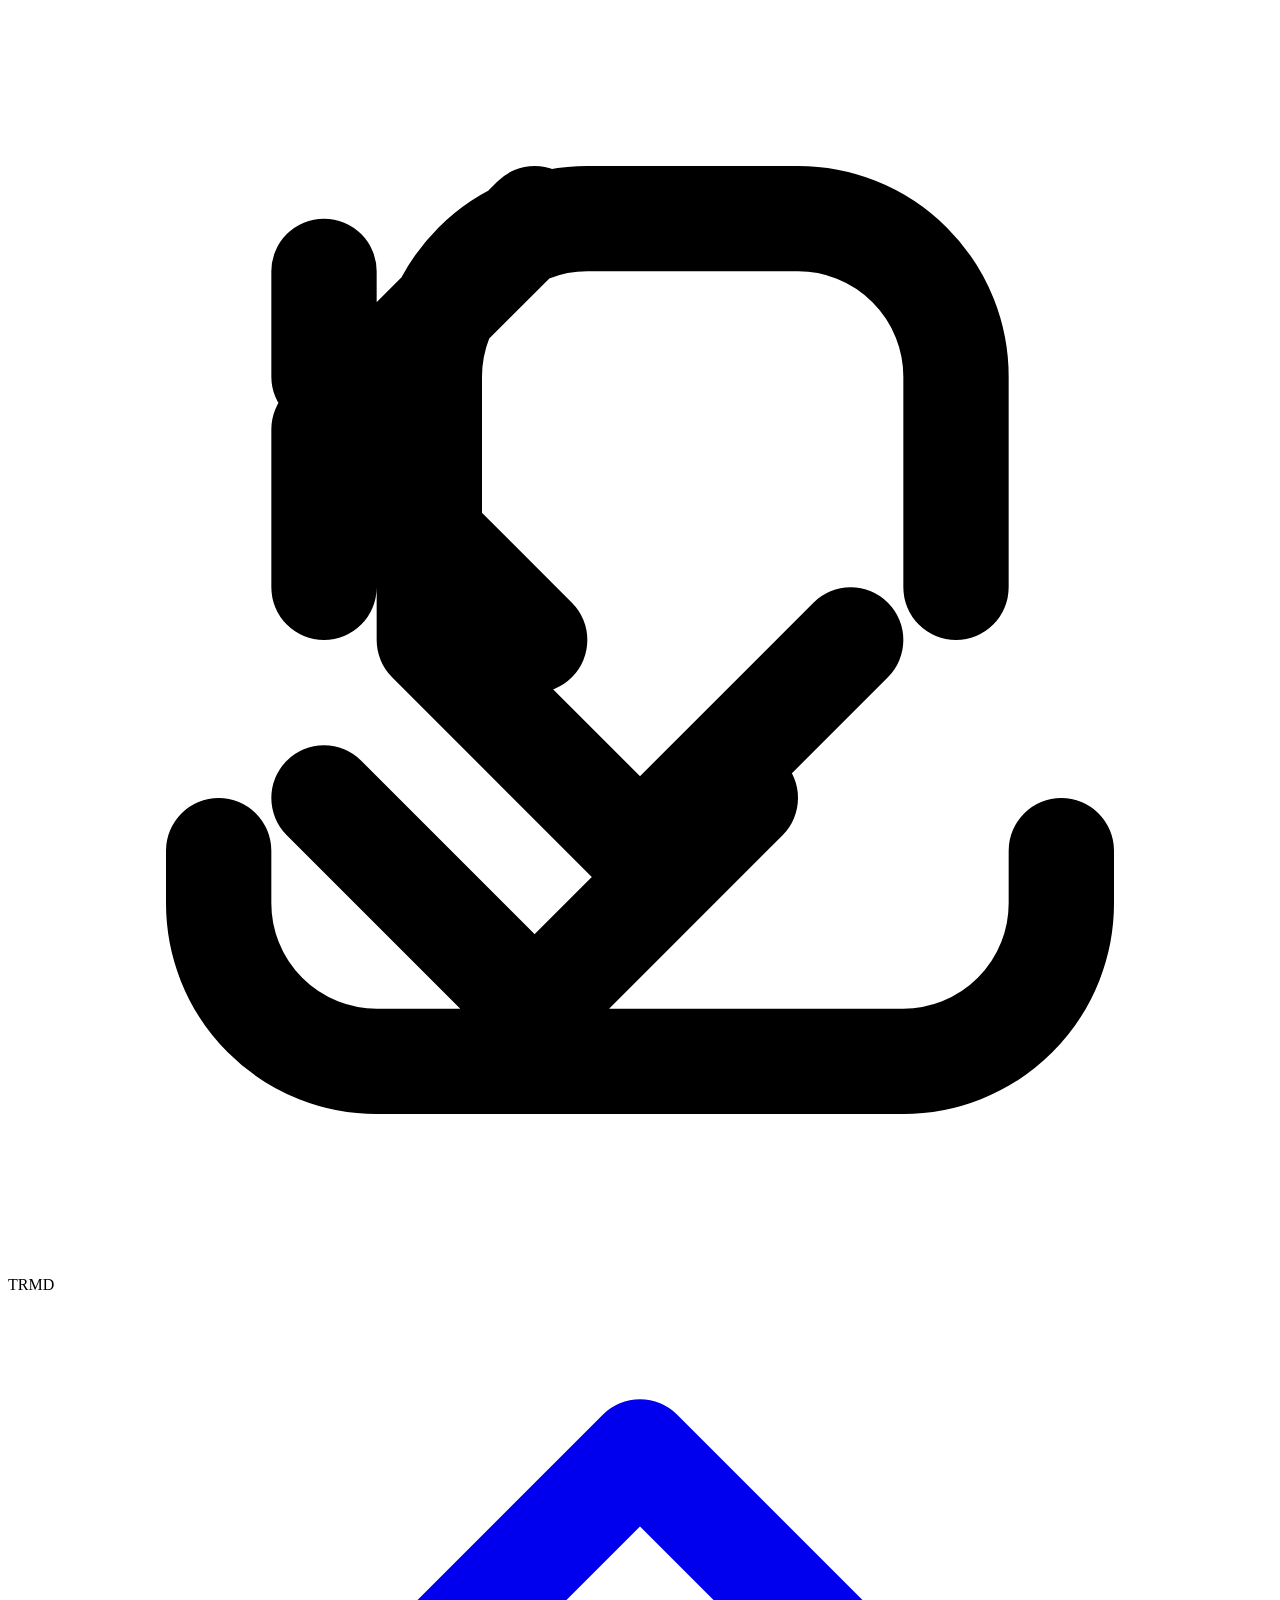
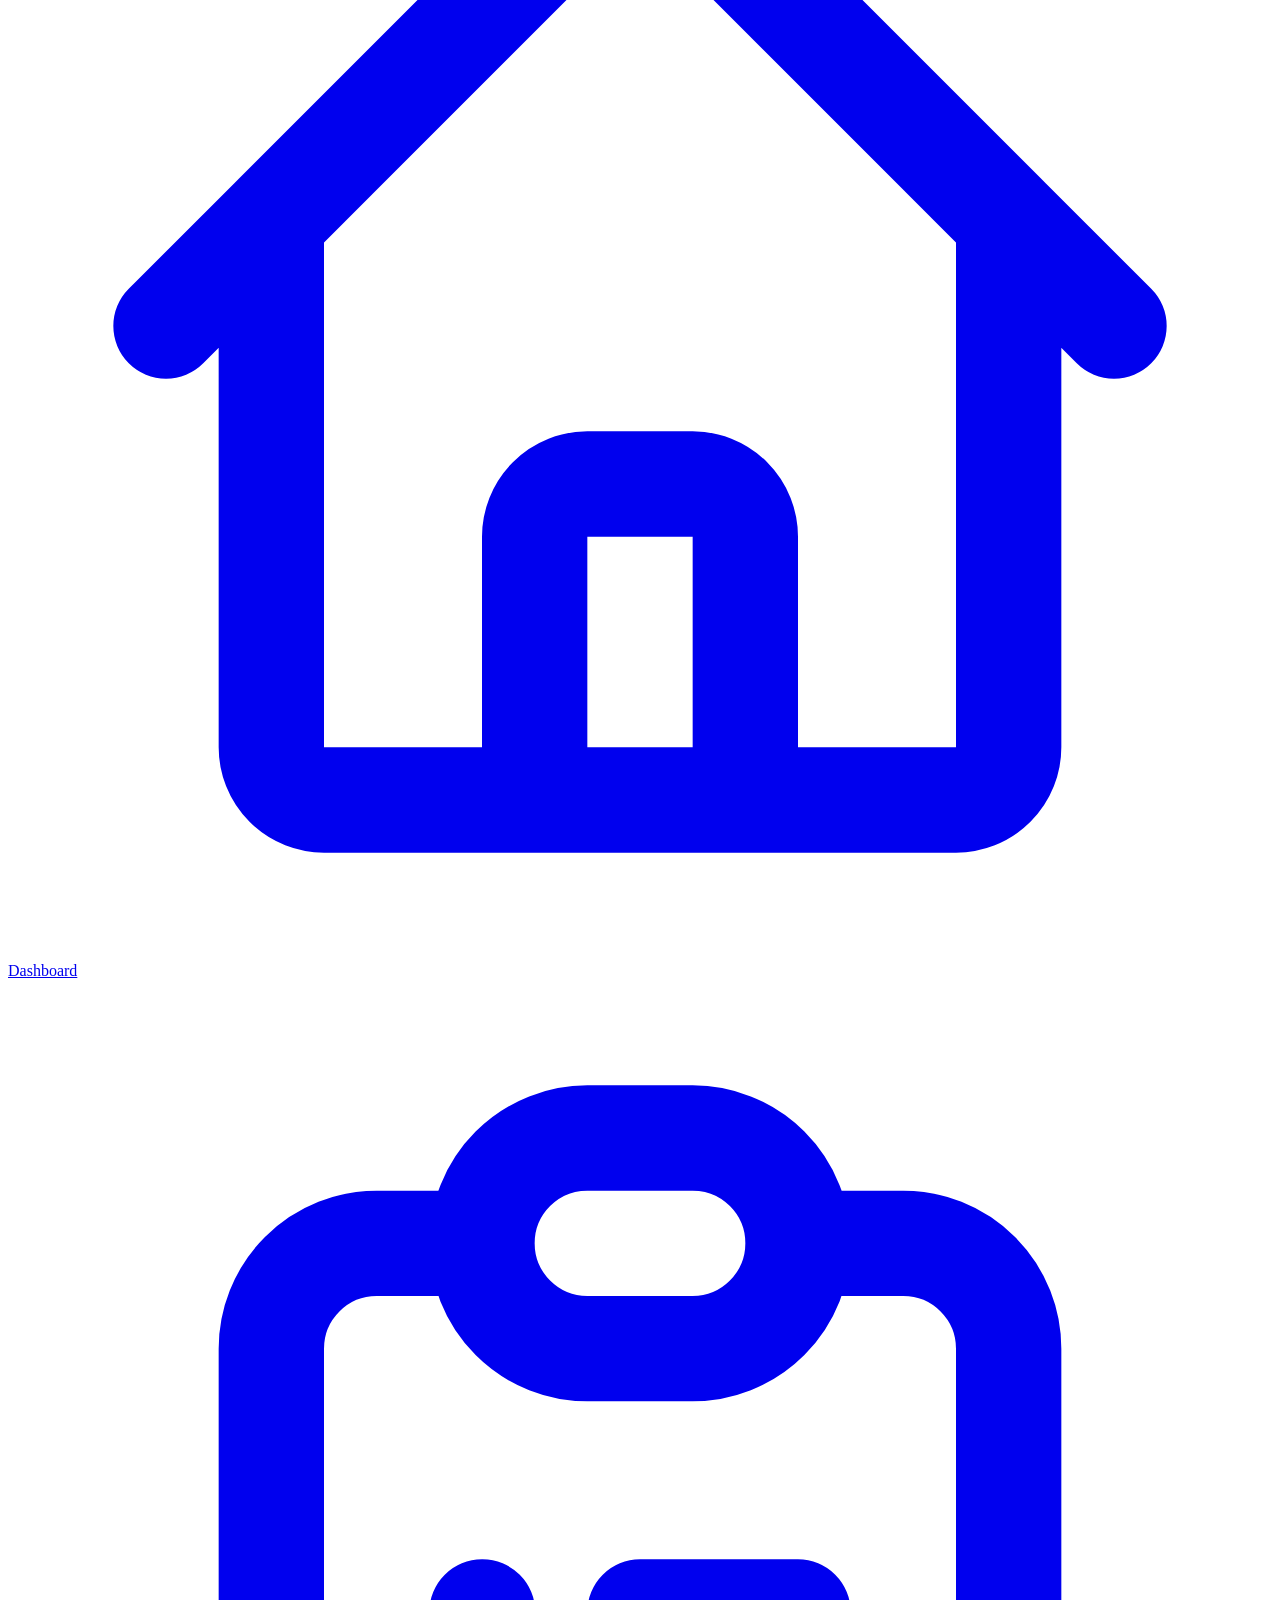
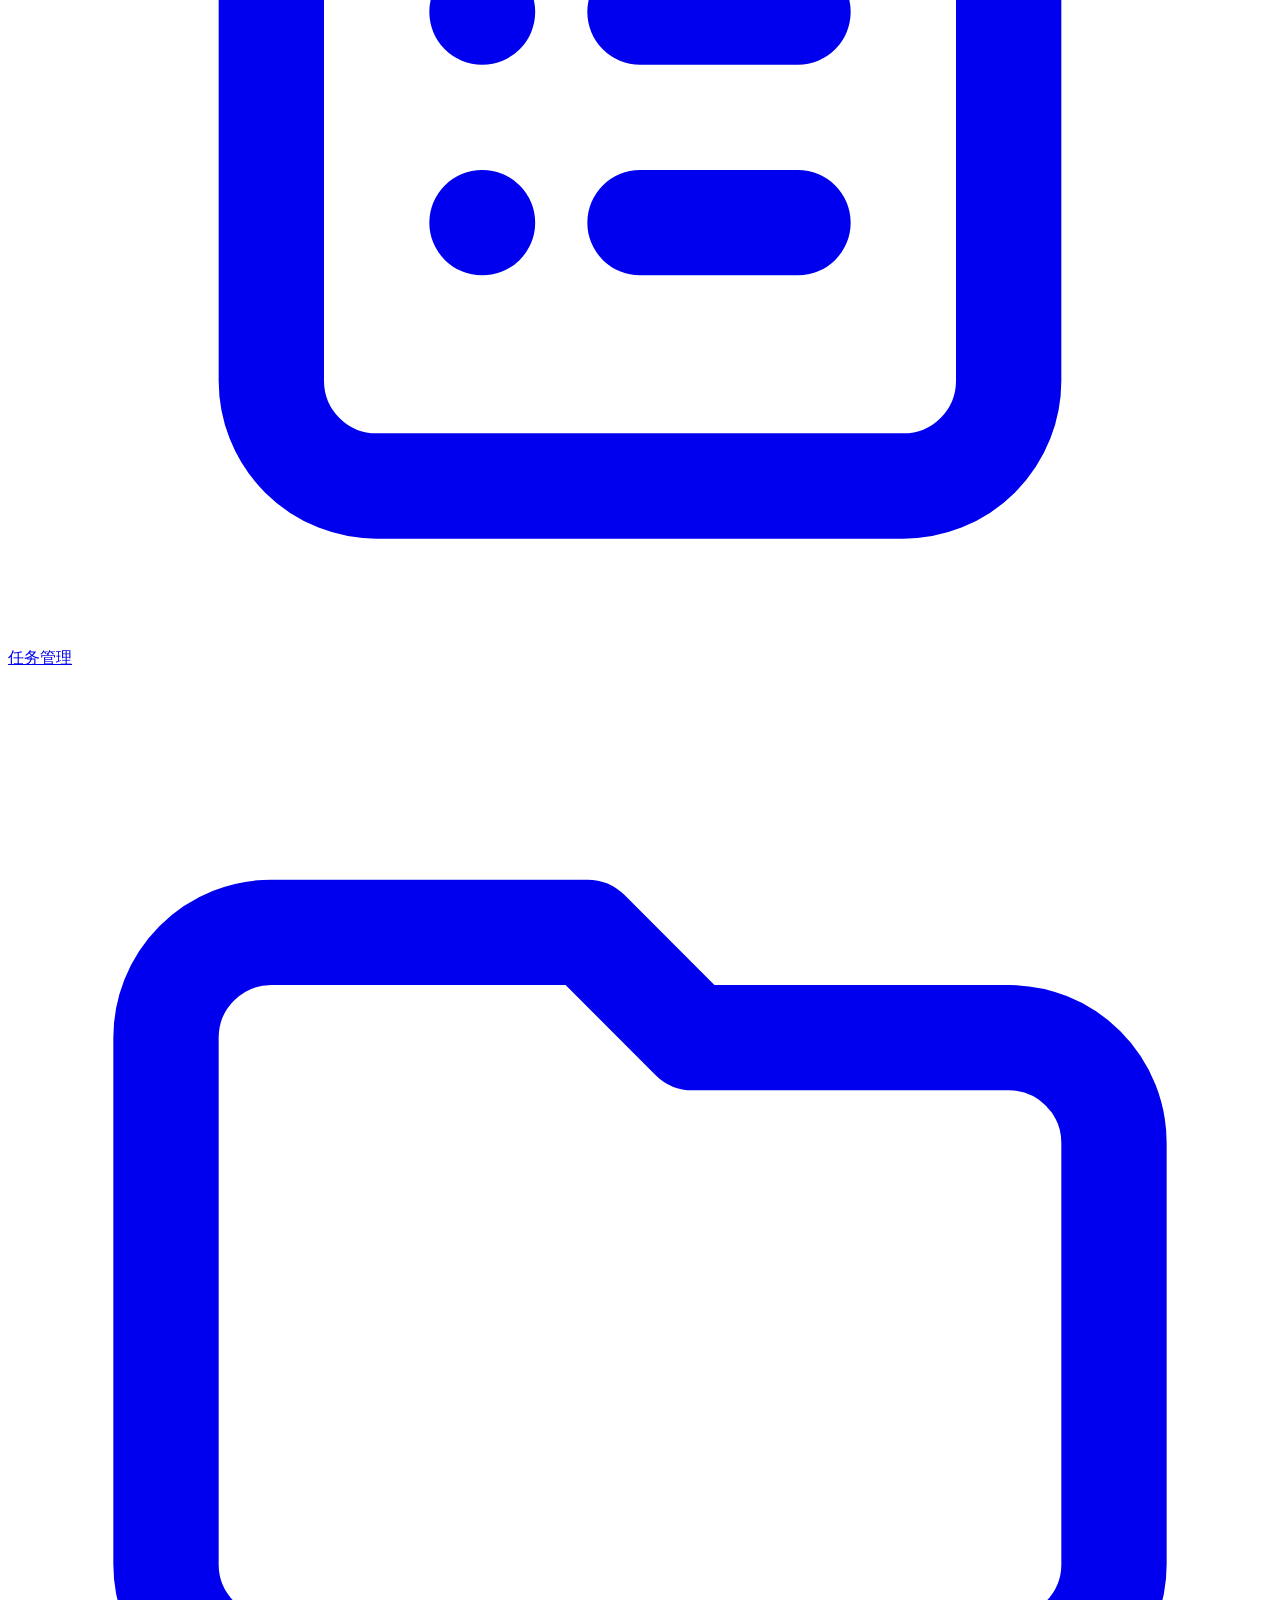
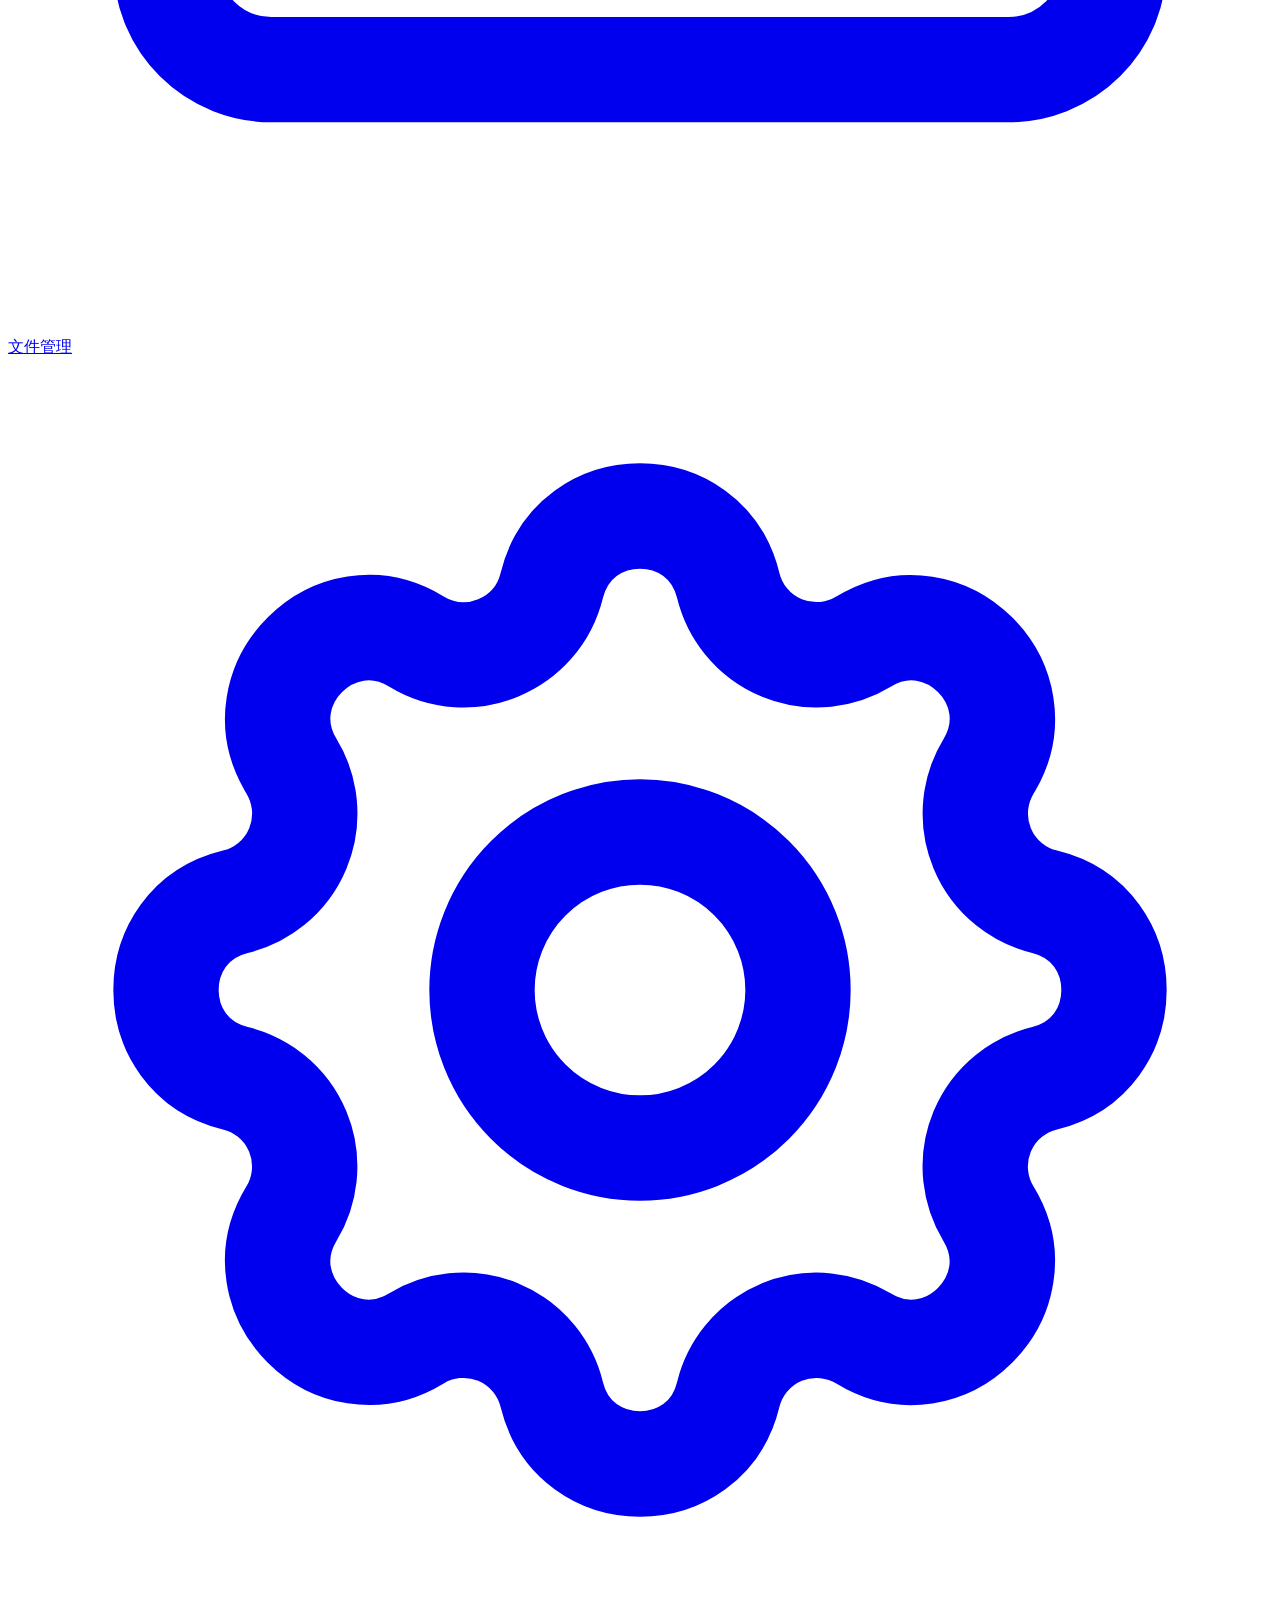
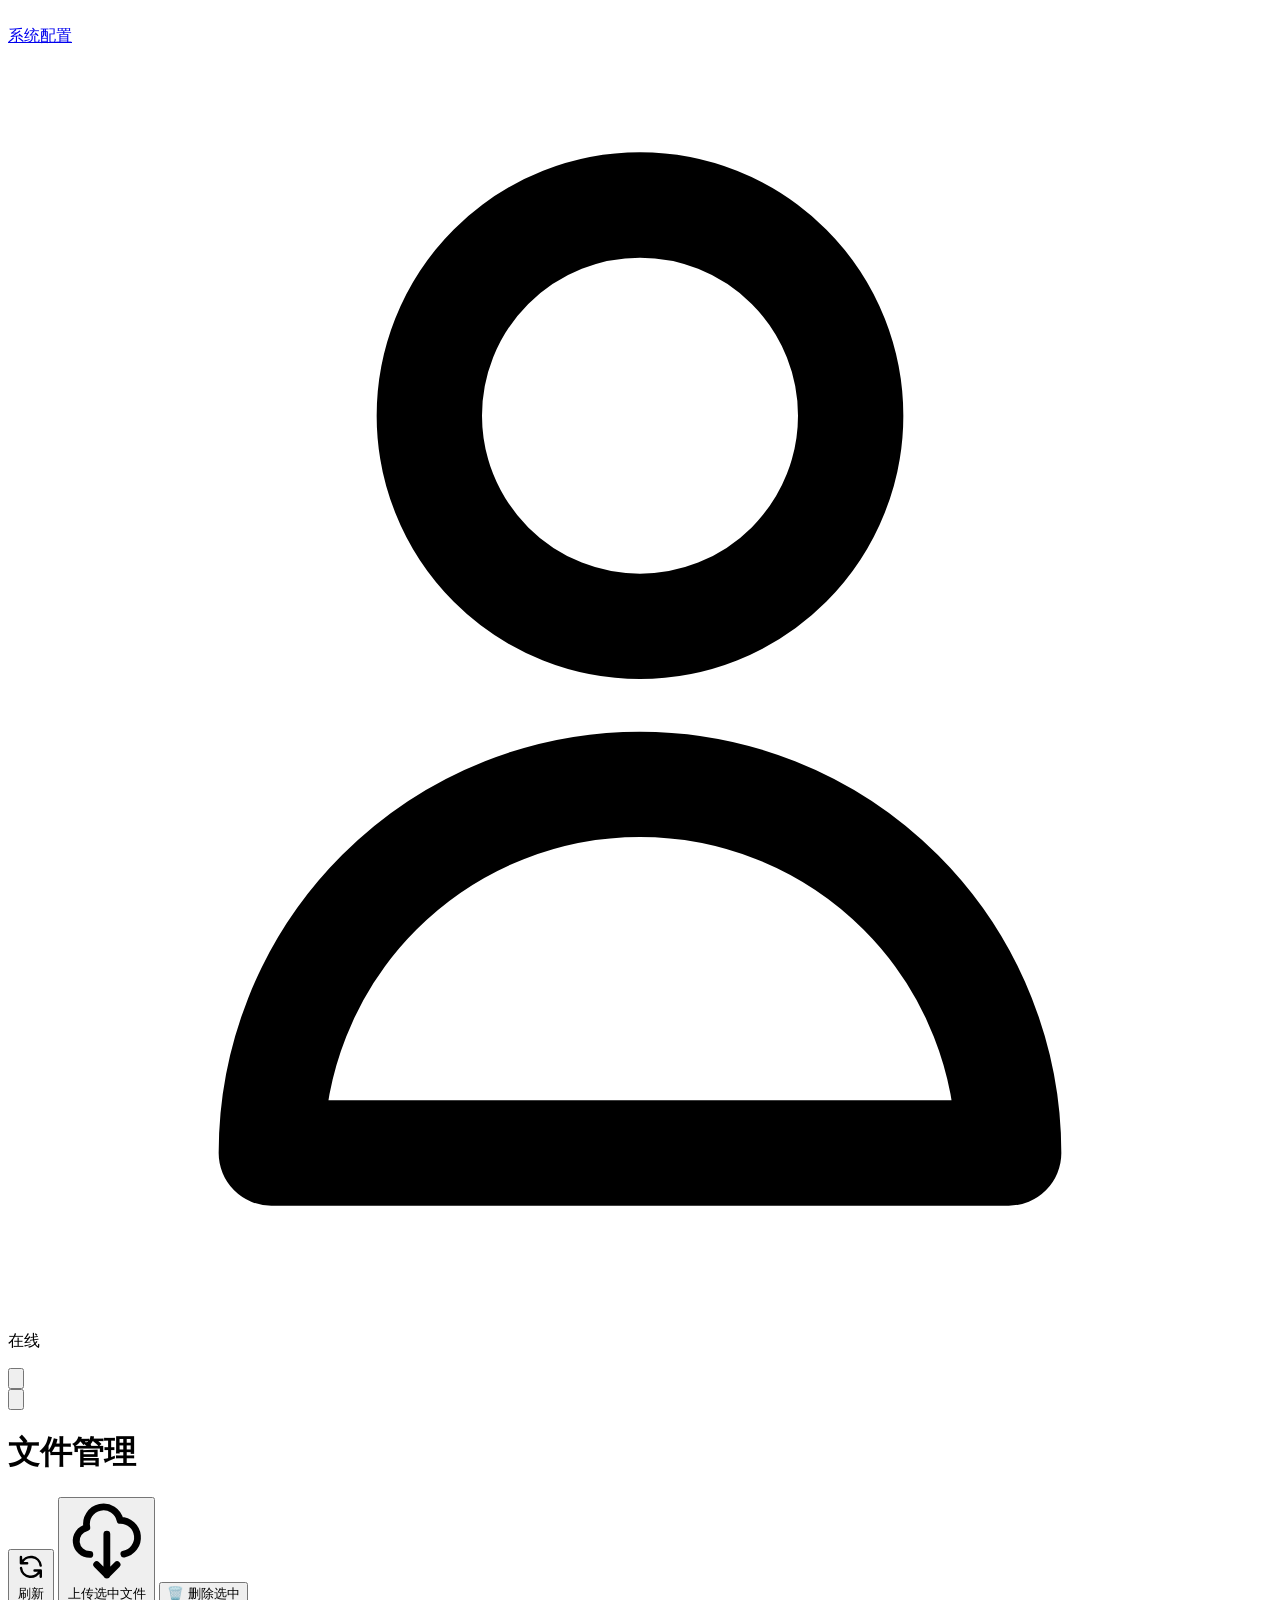
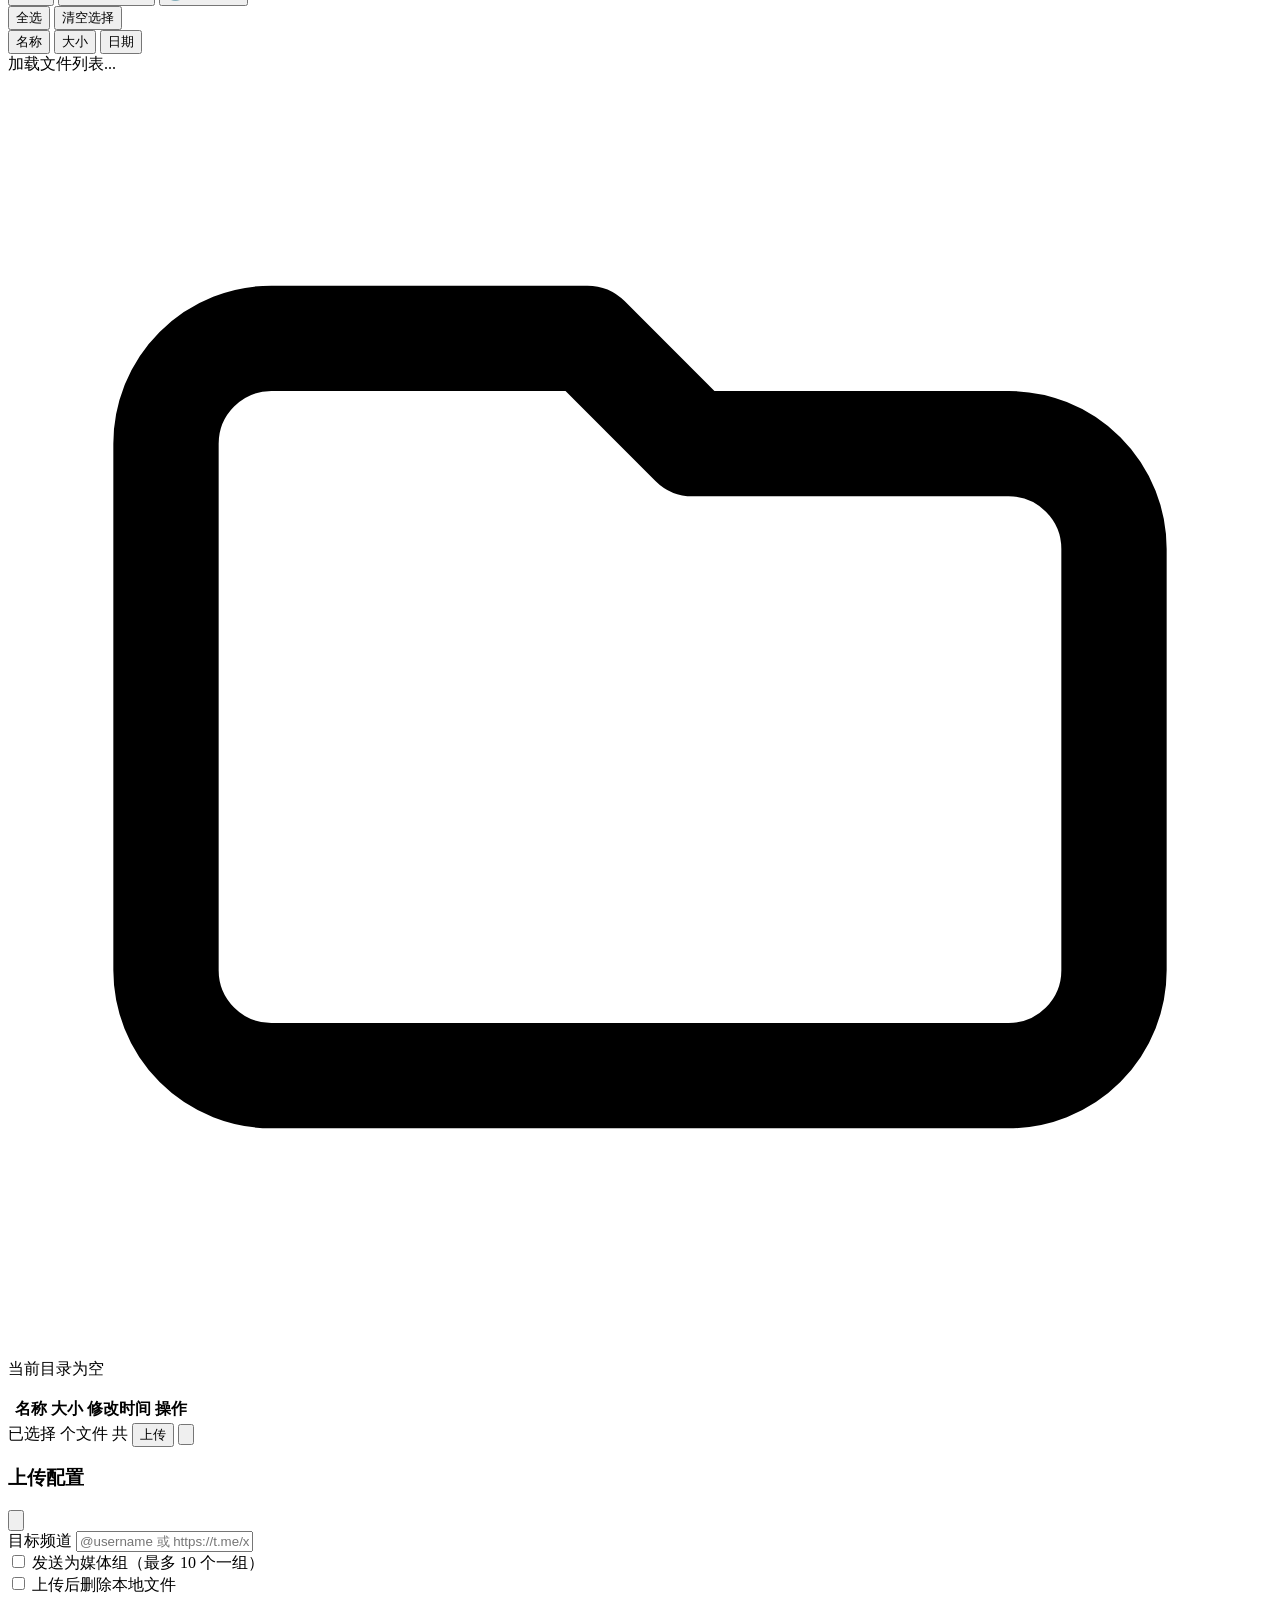
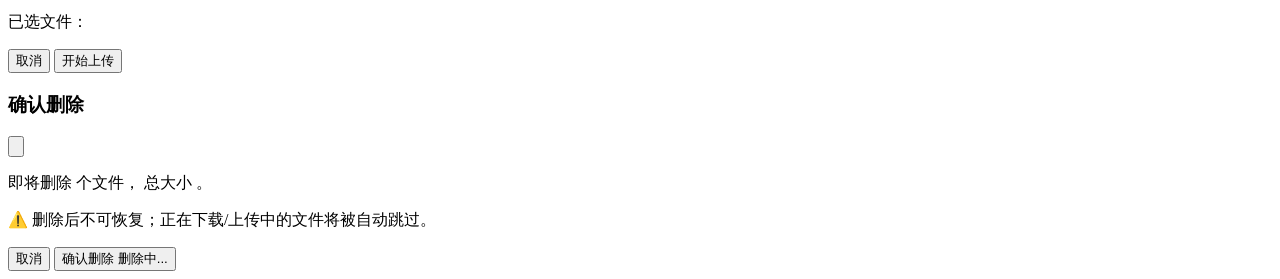
==== module/web/files.html @ 90ddfa12 "feat: 评估移除上传任务可行性 Co-authored-by: traeagent <traeagent@users.noreply.github.com>" ====
<!DOCTYPE html>
<html lang="zh-CN">
<head>
  <meta charset="UTF-8">
  <meta name="viewport" content="width=device-width, initial-scale=1.0">
  <title>文件管理 - Telegram Restricted Media Downloader</title>
  
  <!-- Tailwind 自定义配置 -->
  <script>
    window.tailwind = window.tailwind || {};
    tailwind.config = {
      darkMode: 'class',
      theme: {
        extend: {
          colors: {
            primary: {
              50: '#eff6ff', 100: '#dbeafe', 200: '#bfdbfe', 300: '#93c5fd',
              400: '#60a5fa', 500: '#3b82f6', 600: '#2563eb', 700: '#1d4ed8',
              800: '#1e40af', 900: '#1e3a8a',
            },
            slate: {
              850: '#1e293b', 900: '#0f172a', 950: '#020617',
            }
          }
        }
      }
    }
  </script>
  
  <!-- Tailwind CSS (本地) -->
  <script src="vendor/tailwindcss.js"></script>
  
  <!-- 自定义样式 -->
  <link rel="stylesheet" href="css/style.css">
</head>
<body class="bg-slate-900 min-h-screen">
  <div 
    x-data="filesPage()"
    x-init="init()"
    class="flex min-h-screen"
  >
    <!-- 移动端侧边栏遮罩 -->
    <div 
      x-show="mobileSidebarOpen" 
      x-transition:enter="transition-opacity ease-linear duration-300"
      x-transition:enter-start="opacity-0"
      x-transition:enter-end="opacity-100"
      x-transition:leave="transition-opacity ease-linear duration-300"
      x-transition:leave-start="opacity-100"
      x-transition:leave-end="opacity-0"
      class="fixed inset-0 bg-black/50 z-40 lg:hidden"
      @click="mobileSidebarOpen = false"
    ></div>

    <!-- 侧边栏 -->
    <aside 
      :class="mobileSidebarOpen ? 'translate-x-0' : '-translate-x-full'"
      class="fixed inset-y-0 left-0 z-50 w-64 bg-slate-800 border-r border-slate-700 transform transition-transform duration-300 lg:translate-x-0 lg:static lg:inset-0"
    >
      <div class="flex items-center h-16 px-6 border-b border-slate-700">
        <div class="flex items-center">
          <div class="w-8 h-8 bg-primary-600 rounded-lg flex items-center justify-center">
            <svg class="w-5 h-5 text-white" fill="none" stroke="currentColor" viewBox="0 0 24 24">
              <path stroke-linecap="round" stroke-linejoin="round" stroke-width="2" d="M4 16v1a3 3 0 003 3h10a3 3 0 003-3v-1m-4-4l-4 4m0 0l-4-4m0 0V7a3 3 0 013-3h4a3 3 0 013 3v4m-4 4l-4 4m0 0l-4-4m0-8v-2m0 6V8m0 0l4 4m-4-4l4-4"></path>
            </svg>
          </div>
          <span class="ml-3 text-lg font-bold text-white">TRMD</span>
        </div>
      </div>

      <nav class="mt-4 px-4 space-y-1">
        <a href="index.html" class="sidebar-link">
          <svg class="w-5 h-5" fill="none" stroke="currentColor" viewBox="0 0 24 24">
            <path stroke-linecap="round" stroke-linejoin="round" stroke-width="2" d="M3 12l2-2m0 0l7-7 7 7M5 10v10a1 1 0 001 1h3m10-11l2 2m-2-2v10a1 1 0 01-1 1h-3m-6 0a1 1 0 001-1v-4a1 1 0 011-1h2a1 1 0 011 1v4a1 1 0 001 1m-6 0h6"></path>
          </svg>
          <span>Dashboard</span>
        </a>
        <a href="tasks.html" class="sidebar-link">
          <svg class="w-5 h-5" fill="none" stroke="currentColor" viewBox="0 0 24 24">
            <path stroke-linecap="round" stroke-linejoin="round" stroke-width="2" d="M9 5H7a2 2 0 00-2 2v12a2 2 0 002 2h10a2 2 0 002-2V7a2 2 0 00-2-2h-2M9 5a2 2 0 002 2h2a2 2 0 002-2M9 5a2 2 0 012-2h2a2 2 0 012 2m-3 7h3m-3 4h3m-6-4h.01M9 16h.01"></path>
          </svg>
          <span>任务管理</span>
        </a>
        <a href="files.html" class="sidebar-link active">
          <svg class="w-5 h-5" fill="none" stroke="currentColor" viewBox="0 0 24 24">
            <path stroke-linecap="round" stroke-linejoin="round" stroke-width="2" d="M3 7v10a2 2 0 002 2h14a2 2 0 002-2V9a2 2 0 00-2-2h-6l-2-2H5a2 2 0 00-2 2z"></path>
          </svg>
          <span>文件管理</span>
        </a>
        <a href="config.html" class="sidebar-link">
          <svg class="w-5 h-5" fill="none" stroke="currentColor" viewBox="0 0 24 24">
            <path stroke-linecap="round" stroke-linejoin="round" stroke-width="2" d="M10.325 4.317c.426-1.756 2.924-1.756 3.35 0a1.724 1.724 0 002.573 1.066c1.543-.94 3.31.826 2.37 2.37a1.724 1.724 0 001.065 2.572c1.756.426 1.756 2.924 0 3.35a1.724 1.724 0 00-1.066 2.573c.94 1.543-.826 3.31-2.37 2.37a1.724 1.724 0 00-2.572 1.065c-.426 1.756-2.924 1.756-3.35 0a1.724 1.724 0 00-2.573-1.066c-1.543.94-3.31-.826-2.37-2.37a1.724 1.724 0 00-1.065-2.572c-1.756-.426-1.756-2.924 0-3.35a1.724 1.724 0 001.066-2.573c-.94-1.543.826-3.31 2.37-2.37.996.608 2.296.07 2.572-1.065z"></path>
            <path stroke-linecap="round" stroke-linejoin="round" stroke-width="2" d="M15 12a3 3 0 11-6 0 3 3 0 016 0z"></path>
          </svg>
          <span>系统配置</span>
        </a>
      </nav>

      <div class="absolute bottom-0 left-0 right-0 p-4 border-t border-slate-700">
        <div class="flex items-center">
          <div class="w-8 h-8 bg-slate-600 rounded-full flex items-center justify-center">
            <svg class="w-4 h-4 text-slate-300" fill="none" stroke="currentColor" viewBox="0 0 24 24">
              <path stroke-linecap="round" stroke-linejoin="round" stroke-width="2" d="M16 7a4 4 0 11-8 0 4 4 0 018 0zM12 14a7 7 0 00-7 7h14a7 7 0 00-7-7z"></path>
            </svg>
          </div>
          <div class="ml-3 flex-1 min-w-0">
            <p class="text-sm font-medium text-white truncate" x-text="userName"></p>
            <p class="text-xs text-slate-400">在线</p>
          </div>
          <button @click="logout" class="text-slate-400 hover:text-white">
            <svg class="w-5 h-5" fill="none" stroke="currentColor" viewBox="0 0 24 24">
              <path stroke-linecap="round" stroke-linejoin="round" stroke-width="2" d="M17 16l4-4m0 0l-4-4m4 4H7m6 4v1a3 3 0 01-3 3H6a3 3 0 01-3-3V7a3 3 0 013-3h4a3 3 0 013 3v1"></path>
            </svg>
          </button>
        </div>
      </div>
    </aside>

    <!-- 主内容区 -->
    <div class="flex-1 flex flex-col min-w-0">
      <header class="h-16 bg-slate-800 border-b border-slate-700 flex items-center justify-between px-4 lg:px-6">
        <div class="flex items-center">
          <button @click="mobileSidebarOpen = true" class="lg:hidden mr-4 text-slate-400 hover:text-white">
            <svg class="w-6 h-6" fill="none" stroke="currentColor" viewBox="0 0 24 24">
              <path stroke-linecap="round" stroke-linejoin="round" stroke-width="2" d="M4 6h16M4 12h16M4 18h16"></path>
            </svg>
          </button>
          <h1 class="text-xl font-semibold text-white">文件管理</h1>
        </div>
        <div class="flex items-center space-x-3">
          <button @click="refreshFiles()" class="btn btn-secondary" data-testid="refresh-btn">
            <svg class="w-4 h-4" fill="none" stroke="currentColor" viewBox="0 0 24 24">
              <path stroke-linecap="round" stroke-linejoin="round" stroke-width="2" d="M4 4v5h.582m15.356 2A8.001 8.001 0 004.582 9m0 0H9m11 11v-5h-.581m0 0a8.003 8.003 0 01-15.357-2m15.357 2H15"></path>
            </svg>
            <span>刷新</span>
          </button>
          <button 
            x-show="selectedFiles.length > 0"
            @click="openUploadModal()"
            class="btn btn-primary"
            data-testid="upload-selected-btn"
          >
            <svg class="w-4 h-4" fill="none" stroke="currentColor" viewBox="0 0 24 24">
              <path stroke-linecap="round" stroke-linejoin="round" stroke-width="2" d="M7 16a4 4 0 01-.88-7.903A5 5 0 1115.9 6L16 6a5 5 0 011 9.9M9 19l3 3m0 0l3-3m-3 3V10"></path>
            </svg>
            <span>上传选中文件</span>
          </button>
          <button
            x-show="selectedFiles.length > 0"
            @click="openDeleteModal()"
            class="btn btn-secondary"
            data-testid="delete-selected-btn"
          >
            🗑️ 删除选中
          </button>
        </div>
      </header>

      <main class="flex-1 p-4 lg:p-6 overflow-y-auto">
        <!-- 通知 -->
        <div class="fixed top-4 right-4 z-50 space-y-2 max-w-sm">
          <template x-for="(notification, index) in notifications" :key="index">
            <div 
              x-show="true"
              x-transition:enter="transition ease-out duration-300"
              x-transition:enter-start="opacity-0 translate-y-2"
              x-transition:enter-end="opacity-100 translate-y-0"
              x-transition:leave="transition ease-in duration-300"
              x-transition:leave-start="opacity-100 translate-y-0"
              x-transition:leave-end="opacity-0 translate-y-2"
              :class="{
                'bg-slate-800 border-l-4 border-blue-500': notification.type === 'info',
                'bg-slate-800 border-l-4 border-green-500': notification.type === 'success',
                'bg-slate-800 border-l-4 border-yellow-500': notification.type === 'warning',
                'bg-slate-800 border-l-4 border-red-500': notification.type === 'error',
              }"
              class="p-4 rounded-lg shadow-lg"
            >
              <div class="flex items-start">
                <div class="flex-1">
                  <p class="text-sm text-white" x-text="notification.message"></p>
                </div>
                <button @click="notifications.splice(index, 1)" class="ml-3 text-slate-400 hover:text-white">
                  <svg class="w-4 h-4" fill="none" stroke="currentColor" viewBox="0 0 24 24">
                    <path stroke-linecap="round" stroke-linejoin="round" stroke-width="2" d="M6 18L18 6M6 6l12 12"></path>
                  </svg>
                </button>
              </div>
            </div>
          </template>
        </div>

        <!-- 面包屑导航 -->
        <div class="breadcrumb" data-testid="breadcrumb-container">
          <template x-for="(crumb, index) in getBreadcrumbs()" :key="crumb.path">
            <span class="flex items-center">
              <span x-show="index > 0" class="breadcrumb-separator mx-1">/</span>
              <a 
                @click.prevent="loadFiles(crumb.path)"
                href="#"
                :class="index === getBreadcrumbs().length - 1 ? 'breadcrumb-item active' : 'breadcrumb-item'"
                x-text="crumb.name"
                data-testid="breadcrumb-item"
              ></a>
            </span>
          </template>
        </div>

        <!-- 工具栏 -->
        <div class="flex items-center justify-between mb-4" data-testid="toolbar">
          <div class="flex items-center gap-2">
            <button 
              @click="selectAllFiles()"
              class="btn btn-sm btn-secondary"
              data-testid="select-all-btn"
            >
              全选
            </button>
            <button 
              x-show="selectedFiles.length > 0"
              @click="clearSelection()"
              class="btn btn-sm btn-secondary"
              data-testid="clear-selection-btn"
            >
              清空选择
            </button>
          </div>
          <div class="flex items-center gap-2">
            <button 
              @click="toggleSort('name')"
              class="btn btn-sm"
              :class="sortBy === 'name' ? 'btn-primary' : 'btn-secondary'"
              data-testid="sort-name-btn"
            >
              名称
              <span x-show="sortBy === 'name'" x-text="sortOrder === 'asc' ? '↑' : '↓'"></span>
            </button>
            <button 
              @click="toggleSort('size')"
              class="btn btn-sm"
              :class="sortBy === 'size' ? 'btn-primary' : 'btn-secondary'"
              data-testid="sort-size-btn"
            >
              大小
              <span x-show="sortBy === 'size'" x-text="sortOrder === 'asc' ? '↑' : '↓'"></span>
            </button>
            <button 
              @click="toggleSort('date')"
              class="btn btn-sm"
              :class="sortBy === 'date' ? 'btn-primary' : 'btn-secondary'"
              data-testid="sort-date-btn"
            >
              日期
              <span x-show="sortBy === 'date'" x-text="sortOrder === 'asc' ? '↑' : '↓'"></span>
            </button>
          </div>
        </div>

        <!-- 加载状态 -->
        <div x-show="loading" data-testid="files-loading" class="flex items-center justify-center py-12">
          <div class="spinner spinner-lg"></div>
          <span class="ml-3 text-slate-400">加载文件列表...</span>
        </div>

        <!-- 错误提示 -->
        <div x-show="error" data-testid="files-error" class="bg-red-900/30 border border-red-700 text-red-300 px-4 py-3 rounded-lg mb-4">
          <span x-text="error"></span>
        </div>

        <!-- 文件列表 -->
        <div x-show="!loading && !error" class="card" data-testid="files-container">
          <div x-show="files.length === 0" class="py-8 text-center">
            <svg class="w-12 h-12 mx-auto text-slate-600" fill="none" stroke="currentColor" viewBox="0 0 24 24">
              <path stroke-linecap="round" stroke-linejoin="round" stroke-width="2" d="M3 7v10a2 2 0 002 2h14a2 2 0 002-2V9a2 2 0 00-2-2h-6l-2-2H5a2 2 0 00-2 2z"></path>
            </svg>
            <p class="text-slate-400 mt-2">当前目录为空</p>
          </div>

          <div x-show="files.length > 0" class="overflow-x-auto">
            <table class="table" data-testid="files-table">
              <thead>
                <tr>
                  <th class="w-10"></th>
                  <th>名称</th>
                  <th>大小</th>
                  <th>修改时间</th>
                  <th class="w-20">操作</th>
                </tr>
              </thead>
              <tbody>
                <template x-for="file in files" :key="file.path">
                  <tr 
                    :class="isSelected(file) ? 'bg-primary-500/10' : ''"
                    @dblclick="file.is_directory && enterDirectory(file.name)"
                    data-testid="file-row"
                  >
                    <td>
                      <input 
                        type="checkbox"
                        :checked="isSelected(file)"
                        @change="toggleFileSelection(file)"
                        :disabled="file.is_directory"
                        class="w-4 h-4 rounded border-slate-600 bg-slate-700 text-primary-600 focus:ring-primary-500"
                        data-testid="file-checkbox"
                      >
                    </td>
                    <td>
                      <div class="flex items-center gap-2">
                        <span x-text="getFileIcon(file)" class="text-lg"></span>
                        <a 
                          x-show="file.is_directory"
                          @click.prevent="enterDirectory(file.name)"
                          href="#"
                          class="text-primary-400 hover:text-primary-300"
                          x-text="file.name"
                          data-testid="file-name"
                        ></a>
                        <span x-show="!file.is_directory" class="text-white" x-text="file.name" data-testid="file-name"></span>
                      </div>
                    </td>
                    <td class="text-sm text-slate-400" x-text="file.is_directory ? '-' : formatFileSize(file.size)" data-testid="file-size"></td>
                    <td class="text-sm text-slate-400" x-text="formatTime(file.modified_at)" data-testid="file-date"></td>
                    <td>
                      <button 
                        x-show="!file.is_directory && isMediaFile(file)"
                        @click="previewFile(file)"
                        class="text-slate-400 hover:text-white"
                        title="预览"
                        data-testid="btn-file-preview"
                      >
                        <svg class="w-4 h-4" fill="none" stroke="currentColor" viewBox="0 0 24 24">
                          <path stroke-linecap="round" stroke-linejoin="round" stroke-width="2" d="M15 12a3 3 0 11-6 0 3 3 0 016 0z"></path>
                          <path stroke-linecap="round" stroke-linejoin="round" stroke-width="2" d="M2.458 12C3.732 7.943 7.523 5 12 5c4.478 0 8.268 2.943 9.542 7-1.274 4.057-5.064 7-9.542 7-4.477 0-8.268-2.943-9.542-7z"></path>
                        </svg>
                      </button>
                    </td>
                  </tr>
                </template>
              </tbody>
            </table>
          </div>
        </div>

        <!-- 底部选择信息栏 -->
        <div 
          x-show="selectedFiles.length > 0"
          x-transition:enter="transition ease-out duration-300"
          x-transition:enter-start="translate-y-full"
          x-transition:enter-end="translate-y-0"
          x-transition:leave="transition ease-in duration-300"
          x-transition:leave-start="translate-y-0"
          x-transition:leave-end="translate-y-full"
          class="fixed bottom-4 left-1/2 transform -translate-x-1/2 bg-slate-800 border border-slate-700 rounded-lg shadow-lg px-6 py-3 flex items-center gap-4 z-40"
          data-testid="selection-info-bar"
        >
          <span class="text-sm text-white">
            已选择 <span class="font-medium text-primary-400" x-text="selectedFiles.length" data-testid="selected-count"></span> 个文件
          </span>
          <span class="text-sm text-slate-400">
            共 <span x-text="formatFileSize(getTotalSelectedSize())" data-testid="selected-size"></span>
          </span>
          <button @click="openUploadModal()" class="btn btn-sm btn-primary" data-testid="upload-btn-bottom">
            上传
          </button>
          <button @click="clearSelection()" class="text-slate-400 hover:text-white">
            <svg class="w-4 h-4" fill="none" stroke="currentColor" viewBox="0 0 24 24">
              <path stroke-linecap="round" stroke-linejoin="round" stroke-width="2" d="M6 18L18 6M6 6l12 12"></path>
            </svg>
          </button>
        </div>
      </main>
    </div>

    <!-- 上传配置弹窗 -->
    <div 
      x-show="showUploadModal"
      x-transition:enter="transition ease-out duration-300"
      x-transition:enter-start="opacity-0"
      x-transition:enter-end="opacity-100"
      x-transition:leave="transition ease-in duration-300"
      x-transition:leave-start="opacity-100"
      x-transition:leave-end="opacity-0"
      class="fixed inset-0 bg-black/50 z-50 flex items-center justify-center p-4"
      @click="closeUploadModal()"
      data-testid="upload-modal"
    >
      <div 
        x-show="showUploadModal"
        x-transition:enter="transition ease-out duration-300"
        x-transition:enter-start="opacity-0 scale-95"
        x-transition:enter-end="opacity-100 scale-100"
        x-transition:leave="transition ease-in duration-300"
        x-transition:leave-start="opacity-100 scale-100"
        x-transition:leave-end="opacity-0 scale-95"
        class="bg-slate-800 rounded-lg border border-slate-700 w-full max-w-md"
        @click.stop
      >
        <div class="modal-header">
          <h3 class="modal-title text-white">上传配置</h3>
          <button @click="closeUploadModal()" class="text-slate-400 hover:text-white" data-testid="modal-close-btn">
            <svg class="w-6 h-6" fill="none" stroke="currentColor" viewBox="0 0 24 24">
              <path stroke-linecap="round" stroke-linejoin="round" stroke-width="2" d="M6 18L18 6M6 6l12 12"></path>
            </svg>
          </button>
        </div>
        <div class="modal-body">
          <form @submit.prevent="handleUpload" class="space-y-4">
            <!-- 目标频道 -->
            <div class="form-group">
              <label class="form-label">目标频道</label>
              <input 
                type="text" 
                x-model="uploadForm.targetChat"
                class="form-input"
                placeholder="@username 或 https://t.me/xxx"
                required
                data-testid="upload-target-input"
              >
            </div>

            <!-- 媒体组选项 -->
            <div class="form-group">
              <label class="flex items-center cursor-pointer">
                <input type="checkbox" x-model="uploadForm.sendAsMediaGroup" class="mr-2" data-testid="upload-media-group-checkbox">
                <span>发送为媒体组（最多 10 个一组）</span>
              </label>
            </div>

            <!-- 上传后删除 -->
            <div class="form-group">
              <label class="flex items-center cursor-pointer">
                <input type="checkbox" x-model="uploadForm.deleteAfterUpload" class="mr-2" data-testid="upload-delete-checkbox">
                <span>上传后删除本地文件</span>
              </label>
            </div>

            <!-- 文件预览 -->
            <div>
              <p class="text-sm text-slate-400 mb-2">已选文件：</p>
              <div class="bg-slate-700/50 rounded p-3 max-h-40 overflow-y-auto" data-testid="upload-file-preview">
                <template x-for="file in selectedFiles" :key="file.path">
                  <div class="flex items-center gap-2 py-1 text-sm">
                    <span x-text="getFileIcon(file)"></span>
                    <span class="text-white truncate flex-1" x-text="file.name"></span>
                    <span class="text-slate-400" x-text="formatFileSize(file.size)"></span>
                  </div>
                </template>
              </div>
            </div>
          </form>
        </div>
        <div class="modal-footer">
          <button @click="closeUploadModal()" class="btn btn-secondary" data-testid="upload-cancel-btn">
            取消
          </button>
          <button 
            @click="handleUpload()"
            class="btn btn-primary"
            data-testid="upload-submit-btn"
          >
            开始上传
          </button>
        </div>
      </div>
    </div>

    <!-- 删除确认弹窗 -->
    <div 
      x-show="showDeleteModal"
      x-transition:enter="transition ease-out duration-300"
      x-transition:enter-start="opacity-0"
      x-transition:enter-end="opacity-100"
      x-transition:leave="transition ease-in duration-300"
      x-transition:leave-start="opacity-100"
      x-transition:leave-end="opacity-0"
      class="fixed inset-0 bg-black/50 z-50 flex items-center justify-center p-4"
      @click="closeDeleteModal()"
      data-testid="delete-modal"
    >
      <div 
        x-show="showDeleteModal"
        x-transition:enter="transition ease-out duration-300"
        x-transition:enter-start="opacity-0 scale-95"
        x-transition:enter-end="opacity-100 scale-100"
        x-transition:leave="transition ease-in duration-300"
        x-transition:leave-start="opacity-100 scale-100"
        x-transition:leave-end="opacity-0 scale-95"
        class="bg-slate-800 rounded-lg border border-slate-700 w-full max-w-md"
        @click.stop
      >
        <div class="modal-header">
          <h3 class="modal-title text-white">确认删除</h3>
          <button @click="closeDeleteModal()" class="text-slate-400 hover:text-white" data-testid="delete-modal-close-btn">
            <svg class="w-6 h-6" fill="none" stroke="currentColor" viewBox="0 0 24 24">
              <path stroke-linecap="round" stroke-linejoin="round" stroke-width="2" d="M6 18L18 6M6 6l12 12"></path>
            </svg>
          </button>
        </div>
        <div class="modal-body">
          <p class="text-sm text-slate-300">
            即将删除 <span class="text-red-400 font-medium" x-text="selectedFiles.length"></span> 个文件，
            总大小 <span class="text-red-400 font-medium" x-text="formatFileSize(getTotalSelectedSize())"></span>。
          </p>
          <p class="text-xs text-slate-500 mt-2">⚠️ 删除后不可恢复；正在下载/上传中的文件将被自动跳过。</p>
        </div>
        <div class="modal-footer">
          <button @click="closeDeleteModal()" class="btn btn-secondary" data-testid="delete-cancel-btn">
            取消
          </button>
          <button
            @click="handleDelete()"
            :disabled="deleting"
            class="btn btn-primary"
            data-testid="delete-confirm-btn"
          >
            <span x-show="!deleting">确认删除</span>
            <span x-show="deleting">删除中...</span>
          </button>
        </div>
      </div>
    </div>
  </div>

  <!-- JavaScript 文件 -->
  <script src="js/api.js"></script>
  <script src="js/auth.js"></script>
  <script src="js/files.js"></script>
  <script>
    /**
     * 文件页面逻辑
     */
    function filesPage() {
      return {
        mobileSidebarOpen: false,
        userName: '用户',
        notifications: [],
        // Alpine 响应式状态
        currentPath: '/',
        files: [],
        selectedFiles: [],
        loading: false,
        error: null,
        showUploadModal: false,
        showDeleteModal: false,
        deleting: false,
        sortBy: 'name',
        sortOrder: 'asc',
        uploadForm: {
          targetChat: '',
          sendAsMediaGroup: true,
          deleteAfterUpload: false,
        },

        async init() {
          const authenticated = await authManager.ensureAuthenticated();
          if (!authenticated) return;

          this.userName = authManager.getDisplayName();
          await this.loadFiles('/');
        },

        async loadFiles(path) {
          this.currentPath = path;
          this.loading = true;
          this.error = null;
          this.selectedFiles = [];

          try {
            const files = await fileManager.loadFiles(path);
            this.files = fileManager.sortFiles(files, this.sortBy, this.sortOrder);
          } catch (error) {
            this.error = error.message;
          } finally {
            this.loading = false;
          }
        },

        enterDirectory(dirName) {
          const newPath = fileManager.enterDirectory(this.currentPath, dirName);
          this.loadFiles(newPath);
        },

        goToParentDirectory() {
          const parentPath = fileManager.goToParentDirectory(this.currentPath);
          this.loadFiles(parentPath);
        },

        refreshFiles() {
          this.loadFiles(this.currentPath);
        },

        isSelected(file) {
          return this.selectedFiles.some(f => f.path === file.path);
        },

        toggleFileSelection(file) {
          this.selectedFiles = fileManager.toggleFileSelection(this.selectedFiles, file);
        },

        selectAllFiles() {
          this.selectedFiles = fileManager.selectAllFiles(this.files);
        },

        clearSelection() {
          this.selectedFiles = [];
        },

        getTotalSelectedSize() {
          return fileManager.getTotalSelectedSize(this.selectedFiles);
        },

        toggleSort(newSortBy) {
          const result = fileManager.toggleSort(this.sortBy, this.sortOrder, newSortBy);
          this.sortBy = result.sortBy;
          this.sortOrder = result.sortOrder;
          this.files = fileManager.sortFiles(this.files, this.sortBy, this.sortOrder);
        },

        getFileIcon(file) {
          return fileManager.getFileIcon(file);
        },

        isMediaFile(file) {
          return fileManager.isMediaFile(file);
        },

        getBreadcrumbs() {
          return fileManager.getBreadcrumbs(this.currentPath);
        },

        formatFileSize(bytes) {
          return fileManager.formatFileSize(bytes);
        },

        formatTime(isoString) {
          return fileManager.formatTime(isoString);
        },

        openUploadModal() {
          if (this.selectedFiles.length === 0) {
            this.addNotification('warning', '请先选择要上传的文件');
            return;
          }
          this.uploadForm.targetChat = '';
          this.uploadForm.sendAsMediaGroup = true;
          this.uploadForm.deleteAfterUpload = false;
          this.showUploadModal = true;
        },

        closeUploadModal() {
          this.showUploadModal = false;
        },

        async handleUpload() {
          try {
            const count = await fileManager.createUploadTask(
              this.selectedFiles,
              this.uploadForm.targetChat,
              this.uploadForm.sendAsMediaGroup,
              this.uploadForm.deleteAfterUpload
            );
            this.closeUploadModal();
            this.clearSelection();
            this.addNotification('success', `已创建 ${count} 个上传任务`);
          } catch (error) {
            this.addNotification('error', `创建上传任务失败: ${error.message}`);
          }
        },

        openDeleteModal() {
          if (this.selectedFiles.length === 0) {
            this.addNotification('warning', '请先选择要删除的文件');
            return;
          }
          this.showDeleteModal = true;
        },

        closeDeleteModal() {
          this.showDeleteModal = false;
        },

        async handleDelete() {
          this.deleting = true;
          try {
            const result = await api.deleteFiles(
              this.selectedFiles.map(f => f.path)
            );
            this.closeDeleteModal();
            this.clearSelection();
            await this.loadFiles(this.currentPath);
            const parts = [`已删除 ${result.deleted} 个文件`];
            if (result.skipped > 0) parts.push(`跳过 ${result.skipped} 个（使用中）`);
            if (result.failed > 0) parts.push(`失败 ${result.failed} 个`);
            this.addNotification('success', parts.join('，'));
          } catch (error) {
            this.addNotification('error', `删除失败: ${error.message}`);
          } finally {
            this.deleting = false;
          }
        },

        previewFile(file) {
          this.addNotification('info', `预览: ${file.name}`);
        },

        logout() {
          authManager.logout();
        },

        addNotification(type, message) {
          this.notifications.push({ type, message });
          setTimeout(() => this.notifications.shift(), 5000);
        },
      };
    }

    // 全局通知函数
    window.showNotification = function(type, message) {
      const app = document.querySelector('[x-data]');
      if (app && app.__x) {
        app.__x.getUnobservedData().addNotification(type, message);
      }
    };
  </script>

  <!-- Alpine.js (本地) - 必须在组件函数定义之后加载 -->
  <script src="vendor/alpinejs.js"></script>
</body>
</html>
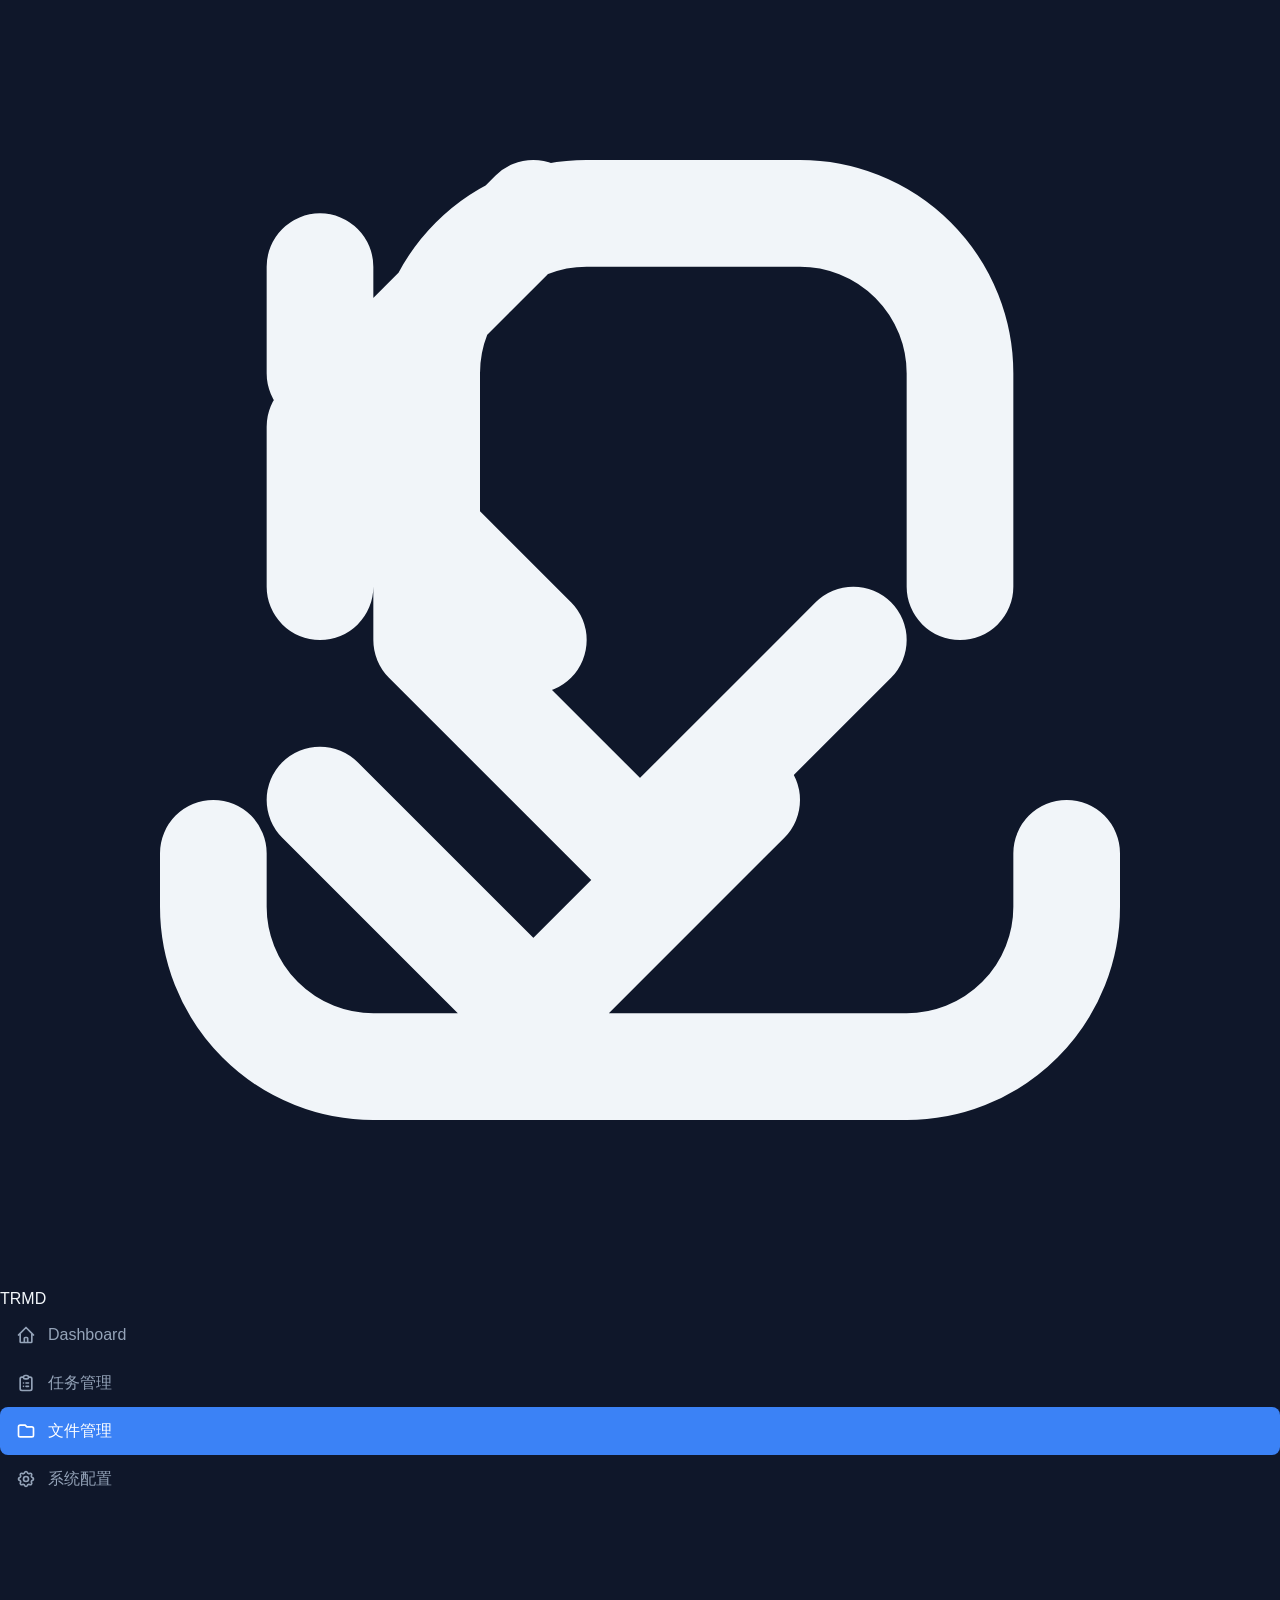
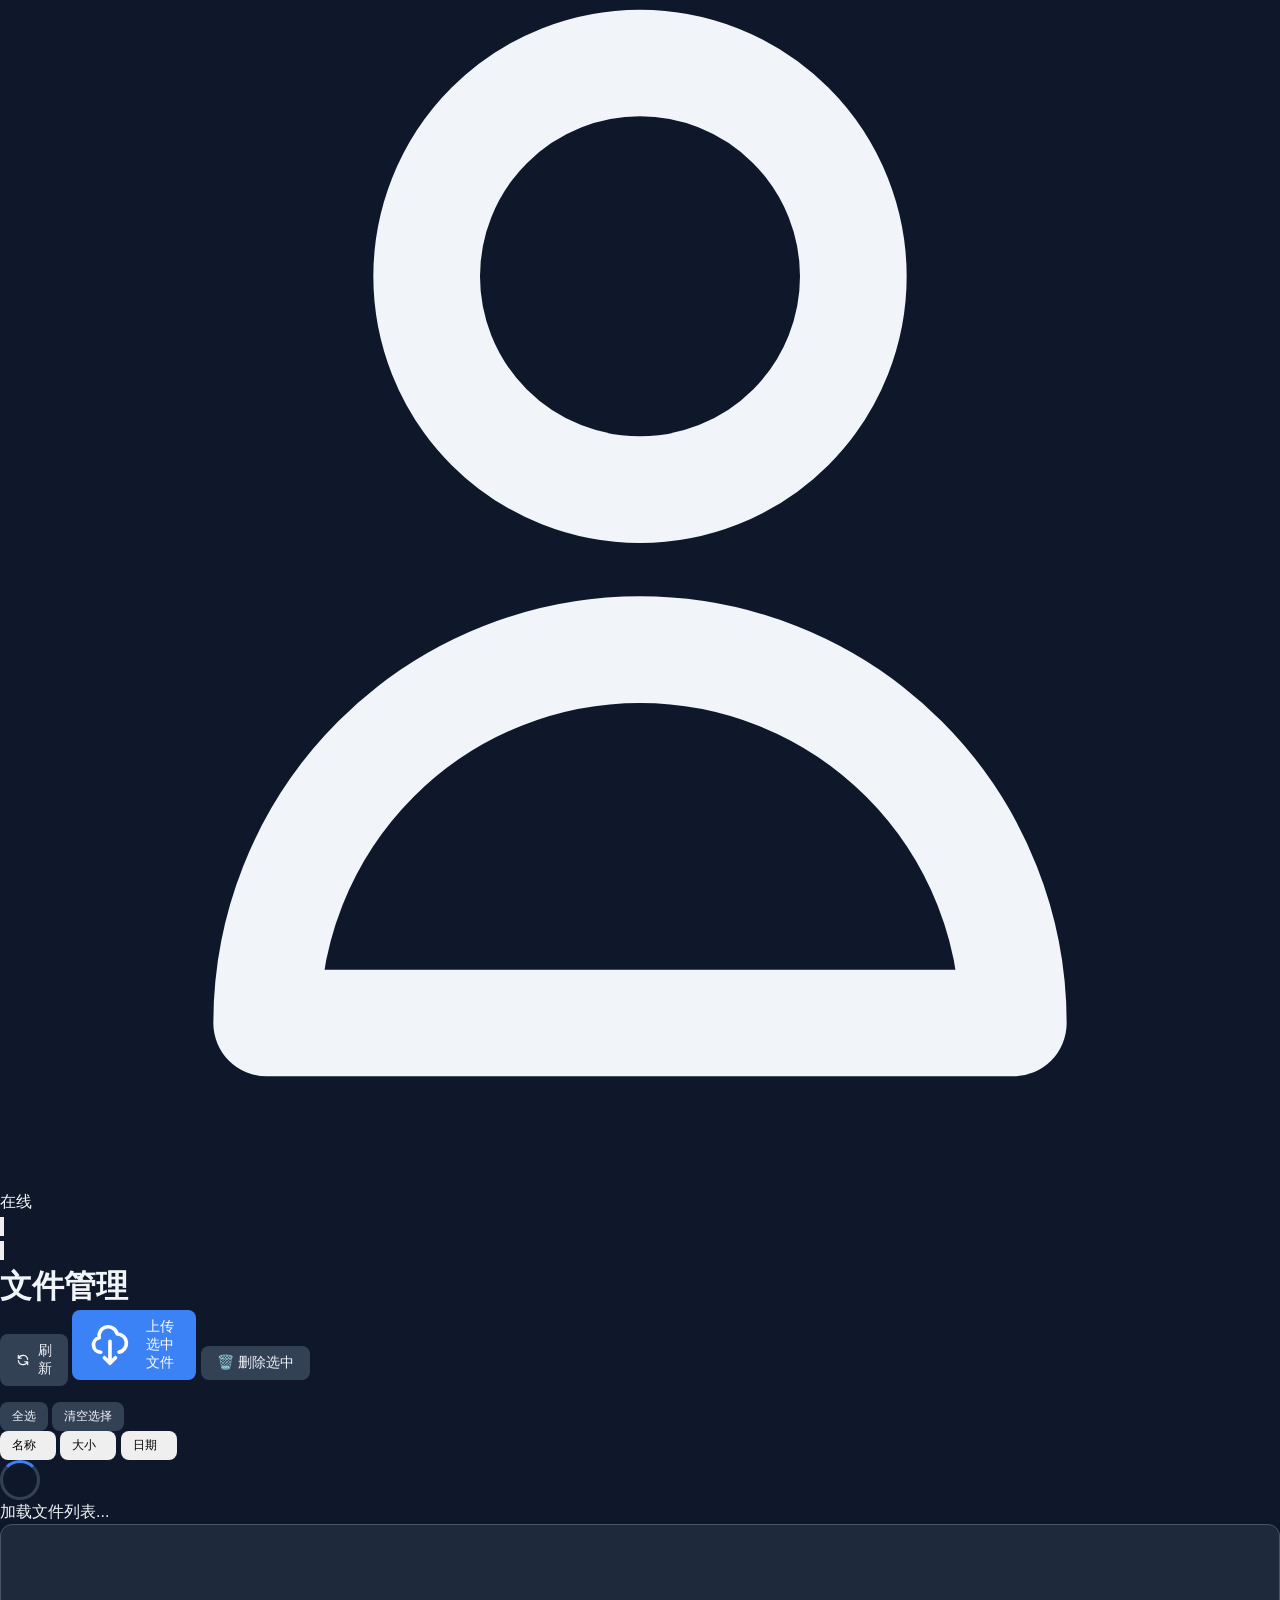
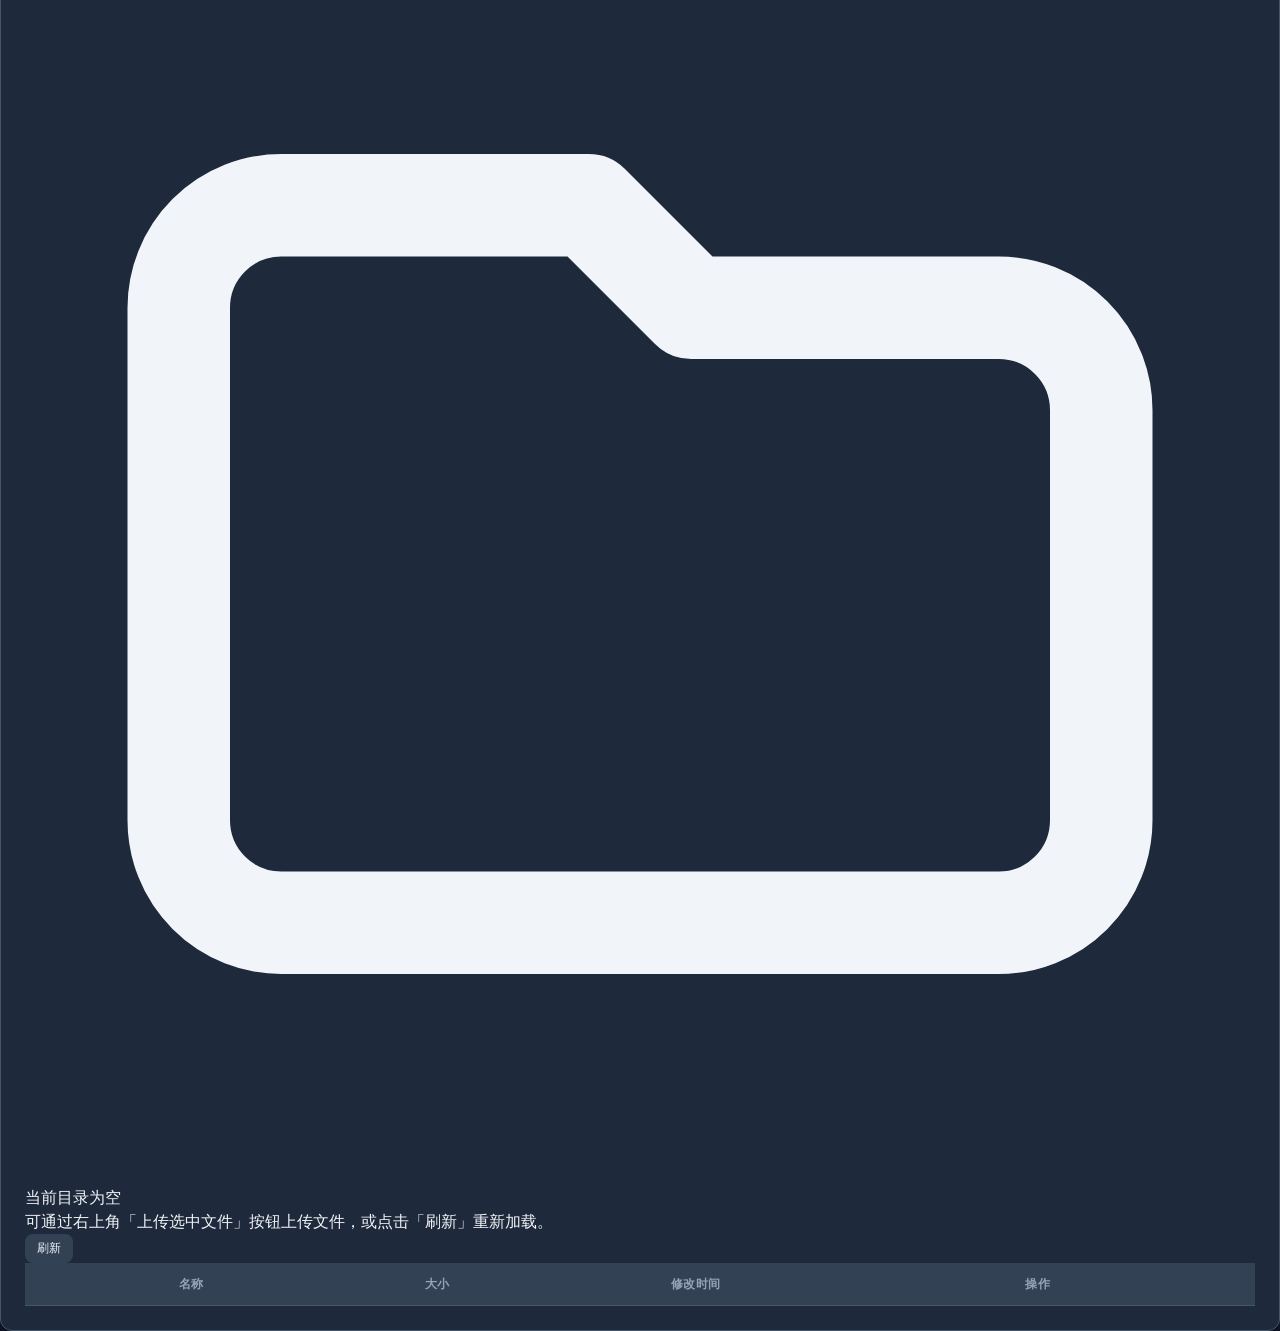
==== commit 093a952f: "feat: WebUI 体验优化（文件名截断、任务批量操作、空状态增强） - H1: 文件页超长文件名单行截断 + hover Tooltip，行高统一并降低敏感内容展示风险 - H2: 任务页批量操" ====
--- a/module/web/files.html
+++ b/module/web/files.html
@@ -41,7 +41,7 @@
   >
     <!-- 移动端侧边栏遮罩 -->
     <div 
-      x-show="mobileSidebarOpen" 
+      x-show="mobileSidebarOpen" x-cloak
       x-transition:enter="transition-opacity ease-linear duration-300"
       x-transition:enter-start="opacity-0"
       x-transition:enter-end="opacity-100"
@@ -274,6 +274,12 @@
               <path stroke-linecap="round" stroke-linejoin="round" stroke-width="2" d="M3 7v10a2 2 0 002 2h14a2 2 0 002-2V9a2 2 0 00-2-2h-6l-2-2H5a2 2 0 00-2 2z"></path>
             </svg>
             <p class="text-slate-400 mt-2">当前目录为空</p>
+            <div class="mt-4" data-testid="empty-files-cta">
+              <p class="text-sm text-slate-500">可通过右上角「上传选中文件」按钮上传文件，或点击「刷新」重新加载。</p>
+              <div class="mt-3 flex items-center justify-center gap-3">
+                <button @click="refreshFiles()" class="btn btn-sm btn-secondary">刷新</button>
+              </div>
+            </div>
           </div>
 
           <div x-show="files.length > 0" class="overflow-x-auto">
@@ -305,7 +311,7 @@
                       >
                     </td>
                     <td>
-                      <div class="flex items-center gap-2">
+                      <div class="flex items-center gap-2 min-w-0">
                         <span x-text="getFileIcon(file)" class="text-lg"></span>
                         <a 
                           x-show="file.is_directory"
@@ -315,7 +321,7 @@
                           x-text="file.name"
                           data-testid="file-name"
                         ></a>
-                        <span x-show="!file.is_directory" class="text-white" x-text="file.name" data-testid="file-name"></span>
+                        <span x-show="!file.is_directory" data-testid="file-name" class="text-white text-truncate tooltip flex-1" :data-tooltip="file.name" x-text="file.name"></span>
                       </div>
                     </td>
                     <td class="text-sm text-slate-400" x-text="file.is_directory ? '-' : formatFileSize(file.size)" data-testid="file-size"></td>
@@ -343,7 +349,7 @@
 
         <!-- 底部选择信息栏 -->
         <div 
-          x-show="selectedFiles.length > 0"
+          x-show="selectedFiles.length > 0" x-cloak
           x-transition:enter="transition ease-out duration-300"
           x-transition:enter-start="translate-y-full"
           x-transition:enter-end="translate-y-0"
@@ -373,7 +379,7 @@
 
     <!-- 上传配置弹窗 -->
     <div 
-      x-show="showUploadModal"
+      x-show="showUploadModal" x-cloak
       x-transition:enter="transition ease-out duration-300"
       x-transition:enter-start="opacity-0"
       x-transition:enter-end="opacity-100"
@@ -466,7 +472,7 @@
 
     <!-- 删除确认弹窗 -->
     <div 
-      x-show="showDeleteModal"
+      x-show="showDeleteModal" x-cloak
       x-transition:enter="transition ease-out duration-300"
       x-transition:enter-start="opacity-0"
       x-transition:enter-end="opacity-100"
--- a/module/web/css/style.css
+++ b/module/web/css/style.css
@@ -0,0 +1,695 @@
+/**
+ * Telegram Restricted Media Downloader - WebUI 自定义样式
+ * 
+ * 基于 Tailwind CSS 的扩展样式
+ * 深色主题，Telegram 风格
+ */
+
+/* ==================== 全局样式 ==================== */
+:root {
+  --primary-color: #3b82f6;
+  --primary-hover: #2563eb;
+  --success-color: #10b981;
+  --warning-color: #f59e0b;
+  --error-color: #ef4444;
+  --info-color: #06b6d4;
+  
+  --bg-primary: #0f172a;
+  --bg-secondary: #1e293b;
+  --bg-tertiary: #334155;
+  
+  --text-primary: #f1f5f9;
+  --text-secondary: #94a3b8;
+  --text-muted: #64748b;
+  
+  --border-color: #475569;
+  --shadow-color: rgba(0, 0, 0, 0.3);
+}
+
+* {
+  margin: 0;
+  padding: 0;
+  box-sizing: border-box;
+}
+
+body {
+  font-family: -apple-system, BlinkMacSystemFont, 'Segoe UI', Roboto, 'Helvetica Neue', Arial, sans-serif;
+  background-color: var(--bg-primary);
+  color: var(--text-primary);
+  line-height: 1.5;
+}
+
+/* ==================== FOUC 防护 ==================== */
+/* Alpine.js 初始化前隐藏所有带 x-cloak 的元素，防止弹框/遮罩层
+   在页面加载瞬间闪现（生产环境静态资源加载慢时尤为明显）。
+   Alpine 初始化完成后会自动移除 x-cloak 属性，由 x-show 无缝接管。 */
+[x-cloak] {
+  display: none !important;
+}
+
+/* ==================== 滚动条样式 ==================== */
+::-webkit-scrollbar {
+  width: 8px;
+  height: 8px;
+}
+
+::-webkit-scrollbar-track {
+  background: var(--bg-secondary);
+  border-radius: 4px;
+}
+
+::-webkit-scrollbar-thumb {
+  background: var(--bg-tertiary);
+  border-radius: 4px;
+}
+
+::-webkit-scrollbar-thumb:hover {
+  background: var(--border-color);
+}
+
+/* ==================== 侧边栏样式 ==================== */
+.sidebar {
+  background-color: var(--bg-secondary);
+  border-right: 1px solid var(--border-color);
+  transition: transform 0.3s ease;
+}
+
+.sidebar-link {
+  display: flex;
+  align-items: center;
+  padding: 0.75rem 1rem;
+  color: var(--text-secondary);
+  text-decoration: none;
+  border-radius: 0.5rem;
+  transition: all 0.2s ease;
+}
+
+.sidebar-link:hover {
+  background-color: var(--bg-tertiary);
+  color: var(--text-primary);
+}
+
+.sidebar-link.active {
+  background-color: var(--primary-color);
+  color: white;
+}
+
+.sidebar-link svg {
+  width: 1.25rem;
+  height: 1.25rem;
+  margin-right: 0.75rem;
+}
+
+/* ==================== 卡片样式 ==================== */
+.card {
+  background-color: var(--bg-secondary);
+  border: 1px solid var(--border-color);
+  border-radius: 0.75rem;
+  padding: 1.5rem;
+  box-shadow: 0 4px 6px var(--shadow-color);
+}
+
+.card-header {
+  display: flex;
+  justify-content: space-between;
+  align-items: center;
+  margin-bottom: 1rem;
+  padding-bottom: 0.75rem;
+  border-bottom: 1px solid var(--border-color);
+}
+
+.card-title {
+  font-size: 1.125rem;
+  font-weight: 600;
+  color: var(--text-primary);
+}
+
+/* ==================== 按钮样式 ==================== */
+.btn {
+  display: inline-flex;
+  align-items: center;
+  justify-content: center;
+  padding: 0.5rem 1rem;
+  font-size: 0.875rem;
+  font-weight: 500;
+  border-radius: 0.5rem;
+  border: none;
+  cursor: pointer;
+  transition: all 0.2s ease;
+  gap: 0.5rem;
+}
+
+.btn:disabled {
+  opacity: 0.5;
+  cursor: not-allowed;
+}
+
+.btn-primary {
+  background-color: var(--primary-color);
+  color: white;
+}
+
+.btn-primary:hover:not(:disabled) {
+  background-color: var(--primary-hover);
+}
+
+.btn-success {
+  background-color: var(--success-color);
+  color: white;
+}
+
+.btn-success:hover:not(:disabled) {
+  background-color: #059669;
+}
+
+.btn-warning {
+  background-color: var(--warning-color);
+  color: white;
+}
+
+.btn-warning:hover:not(:disabled) {
+  background-color: #d97706;
+}
+
+.btn-error {
+  background-color: var(--error-color);
+  color: white;
+}
+
+.btn-error:hover:not(:disabled) {
+  background-color: #dc2626;
+}
+
+.btn-secondary {
+  background-color: var(--bg-tertiary);
+  color: var(--text-primary);
+}
+
+.btn-secondary:hover:not(:disabled) {
+  background-color: var(--border-color);
+}
+
+.btn-sm {
+  padding: 0.375rem 0.75rem;
+  font-size: 0.75rem;
+}
+
+.btn-lg {
+  padding: 0.75rem 1.5rem;
+  font-size: 1rem;
+}
+
+/* ==================== 表单样式 ==================== */
+.form-group {
+  margin-bottom: 1rem;
+}
+
+.form-label {
+  display: block;
+  margin-bottom: 0.5rem;
+  font-size: 0.875rem;
+  font-weight: 500;
+  color: var(--text-secondary);
+}
+
+.form-input {
+  width: 100%;
+  padding: 0.625rem 0.875rem;
+  background-color: var(--bg-tertiary);
+  border: 1px solid var(--border-color);
+  border-radius: 0.5rem;
+  color: var(--text-primary);
+  font-size: 0.875rem;
+  transition: border-color 0.2s ease;
+}
+
+.form-input:focus {
+  outline: none;
+  border-color: var(--primary-color);
+  box-shadow: 0 0 0 3px rgba(59, 130, 246, 0.1);
+}
+
+.form-input::placeholder {
+  color: var(--text-muted);
+}
+
+.form-select {
+  appearance: none;
+  background-image: url("data:image/svg+xml,%3csvg xmlns='http://www.w3.org/2000/svg' fill='none' viewBox='0 0 20 20'%3e%3cpath stroke='%236b7280' stroke-linecap='round' stroke-linejoin='round' stroke-width='1.5' d='M6 8l4 4 4-4'/%3e%3c/svg%3e");
+  background-position: right 0.5rem center;
+  background-repeat: no-repeat;
+  background-size: 1.5em 1.5em;
+  padding-right: 2.5rem;
+}
+
+.form-textarea {
+  min-height: 100px;
+  resize: vertical;
+}
+
+.form-error {
+  margin-top: 0.375rem;
+  font-size: 0.75rem;
+  color: var(--error-color);
+}
+
+/* ==================== 表格样式 ==================== */
+.table-container {
+  overflow-x: auto;
+  border-radius: 0.75rem;
+  border: 1px solid var(--border-color);
+}
+
+.table {
+  width: 100%;
+  border-collapse: collapse;
+}
+
+.table th {
+  background-color: var(--bg-tertiary);
+  padding: 0.75rem 1rem;
+  text-align: left;
+  font-size: 0.75rem;
+  font-weight: 600;
+  text-transform: uppercase;
+  letter-spacing: 0.05em;
+  color: var(--text-secondary);
+  border-bottom: 1px solid var(--border-color);
+}
+
+.table td {
+  padding: 0.75rem 1rem;
+  border-bottom: 1px solid var(--border-color);
+  font-size: 0.875rem;
+}
+
+.table tr:last-child td {
+  border-bottom: none;
+}
+
+.table tr:hover td {
+  background-color: var(--bg-tertiary);
+}
+
+/* ==================== 状态徽章 ==================== */
+.badge {
+  display: inline-flex;
+  align-items: center;
+  padding: 0.25rem 0.625rem;
+  font-size: 0.75rem;
+  font-weight: 500;
+  border-radius: 9999px;
+}
+
+.badge-pending {
+  background-color: rgba(100, 116, 139, 0.2);
+  color: var(--text-secondary);
+}
+
+.badge-running {
+  background-color: rgba(59, 130, 246, 0.2);
+  color: var(--primary-color);
+}
+
+.badge-completed {
+  background-color: rgba(16, 185, 129, 0.2);
+  color: var(--success-color);
+}
+
+.badge-failed {
+  background-color: rgba(239, 68, 68, 0.2);
+  color: var(--error-color);
+}
+
+.badge-cancelled {
+  background-color: rgba(245, 158, 11, 0.2);
+  color: var(--warning-color);
+}
+
+.badge-queued {
+  background-color: rgba(6, 182, 212, 0.2);
+  color: var(--info-color);
+}
+
+/* ==================== 进度条 ==================== */
+.progress-bar {
+  width: 100%;
+  height: 0.5rem;
+  background-color: var(--bg-tertiary);
+  border-radius: 9999px;
+  overflow: hidden;
+}
+
+.progress-bar-fill {
+  height: 100%;
+  background-color: var(--primary-color);
+  border-radius: 9999px;
+  transition: width 0.3s ease;
+}
+
+.progress-bar-fill.success {
+  background-color: var(--success-color);
+}
+
+.progress-bar-fill.warning {
+  background-color: var(--warning-color);
+}
+
+.progress-bar-fill.error {
+  background-color: var(--error-color);
+}
+
+/* ==================== 通知样式 ==================== */
+.notification {
+  position: fixed;
+  top: 1rem;
+  right: 1rem;
+  z-index: 9999;
+  max-width: 24rem;
+  padding: 1rem;
+  border-radius: 0.5rem;
+  box-shadow: 0 10px 15px var(--shadow-color);
+  animation: slideIn 0.3s ease;
+}
+
+.notification-info {
+  background-color: var(--bg-secondary);
+  border-left: 4px solid var(--info-color);
+}
+
+.notification-success {
+  background-color: var(--bg-secondary);
+  border-left: 4px solid var(--success-color);
+}
+
+.notification-warning {
+  background-color: var(--bg-secondary);
+  border-left: 4px solid var(--warning-color);
+}
+
+.notification-error {
+  background-color: var(--bg-secondary);
+  border-left: 4px solid var(--error-color);
+}
+
+@keyframes slideIn {
+  from {
+    transform: translateX(100%);
+    opacity: 0;
+  }
+  to {
+    transform: translateX(0);
+    opacity: 1;
+  }
+}
+
+/* ==================== 加载动画 ==================== */
+.spinner {
+  width: 1.5rem;
+  height: 1.5rem;
+  border: 2px solid var(--bg-tertiary);
+  border-top-color: var(--primary-color);
+  border-radius: 50%;
+  animation: spin 0.8s linear infinite;
+}
+
+.spinner-sm {
+  width: 1rem;
+  height: 1rem;
+  border-width: 2px;
+}
+
+.spinner-lg {
+  width: 2.5rem;
+  height: 2.5rem;
+  border-width: 3px;
+}
+
+@keyframes spin {
+  to {
+    transform: rotate(360deg);
+  }
+}
+
+/* ==================== 模态框 ==================== */
+.modal-overlay {
+  position: fixed;
+  inset: 0;
+  background-color: rgba(0, 0, 0, 0.7);
+  display: flex;
+  align-items: center;
+  justify-content: center;
+  z-index: 1000;
+  animation: fadeIn 0.2s ease;
+}
+
+.modal {
+  background-color: var(--bg-secondary);
+  border: 1px solid var(--border-color);
+  border-radius: 0.75rem;
+  width: 100%;
+  max-width: 32rem;
+  max-height: 90vh;
+  overflow-y: auto;
+  box-shadow: 0 20px 25px var(--shadow-color);
+  animation: scaleIn 0.2s ease;
+}
+
+.modal-header {
+  padding: 1.25rem 1.5rem;
+  border-bottom: 1px solid var(--border-color);
+  display: flex;
+  justify-content: space-between;
+  align-items: center;
+}
+
+.modal-title {
+  font-size: 1.125rem;
+  font-weight: 600;
+}
+
+.modal-body {
+  padding: 1.5rem;
+}
+
+.modal-footer {
+  padding: 1rem 1.5rem;
+  border-top: 1px solid var(--border-color);
+  display: flex;
+  justify-content: flex-end;
+  gap: 0.75rem;
+}
+
+@keyframes fadeIn {
+  from { opacity: 0; }
+  to { opacity: 1; }
+}
+
+@keyframes scaleIn {
+  from {
+    transform: scale(0.95);
+    opacity: 0;
+  }
+  to {
+    transform: scale(1);
+    opacity: 1;
+  }
+}
+
+/* ==================== 抽屉样式 ==================== */
+.drawer {
+  position: fixed;
+  top: 0;
+  right: 0;
+  bottom: 0;
+  width: 100%;
+  max-width: 28rem;
+  background-color: var(--bg-secondary);
+  border-left: 1px solid var(--border-color);
+  box-shadow: -4px 0 10px var(--shadow-color);
+  z-index: 1001;
+  transform: translateX(100%);
+  transition: transform 0.3s ease;
+}
+
+.drawer.open {
+  transform: translateX(0);
+}
+
+.drawer-header {
+  padding: 1.25rem 1.5rem;
+  border-bottom: 1px solid var(--border-color);
+  display: flex;
+  justify-content: space-between;
+  align-items: center;
+}
+
+.drawer-body {
+  padding: 1.5rem;
+  overflow-y: auto;
+  height: calc(100% - 4.5rem);
+}
+
+/* ==================== 标签页样式 ==================== */
+.tabs {
+  display: flex;
+  border-bottom: 1px solid var(--border-color);
+  gap: 0;
+}
+
+.tab {
+  padding: 0.75rem 1.25rem;
+  font-size: 0.875rem;
+  font-weight: 500;
+  color: var(--text-secondary);
+  border-bottom: 2px solid transparent;
+  cursor: pointer;
+  transition: all 0.2s ease;
+}
+
+.tab:hover {
+  color: var(--text-primary);
+}
+
+.tab.active {
+  color: var(--primary-color);
+  border-bottom-color: var(--primary-color);
+}
+
+/* ==================== 面包屑导航 ==================== */
+.breadcrumb {
+  display: flex;
+  align-items: center;
+  gap: 0.5rem;
+  font-size: 0.875rem;
+  color: var(--text-secondary);
+  margin-bottom: 1rem;
+}
+
+.breadcrumb-item {
+  color: var(--text-secondary);
+  text-decoration: none;
+}
+
+.breadcrumb-item:hover {
+  color: var(--primary-color);
+}
+
+.breadcrumb-item.active {
+  color: var(--text-primary);
+  font-weight: 500;
+}
+
+.breadcrumb-separator {
+  color: var(--text-muted);
+}
+
+/* ==================== 工具提示 ==================== */
+.tooltip {
+  position: relative;
+}
+
+.tooltip::after {
+  content: attr(data-tooltip);
+  position: absolute;
+  bottom: 100%;
+  left: 50%;
+  transform: translateX(-50%);
+  padding: 0.375rem 0.75rem;
+  background-color: var(--bg-tertiary);
+  color: var(--text-primary);
+  font-size: 0.75rem;
+  border-radius: 0.375rem;
+  white-space: nowrap;
+  opacity: 0;
+  visibility: hidden;
+  transition: all 0.2s ease;
+  z-index: 100;
+}
+
+.tooltip:hover::after {
+  opacity: 1;
+  visibility: visible;
+  bottom: calc(100% + 0.5rem);
+}
+
+/* ==================== 响应式调整 ==================== */
+@media (max-width: 768px) {
+  .sidebar {
+    position: fixed;
+    left: 0;
+    top: 0;
+    bottom: 0;
+    width: 16rem;
+    z-index: 100;
+    transform: translateX(-100%);
+  }
+  
+  .sidebar.open {
+    transform: translateX(0);
+  }
+  
+  .main-content {
+    margin-left: 0 !important;
+  }
+  
+  .card {
+    padding: 1rem;
+  }
+  
+  .table th,
+  .table td {
+    padding: 0.5rem 0.75rem;
+  }
+  
+  .notification {
+    left: 1rem;
+    right: 1rem;
+    max-width: none;
+  }
+  
+  .drawer {
+    max-width: 100%;
+  }
+}
+
+@media (min-width: 769px) {
+  .main-content {
+    margin-left: 16rem;
+  }
+}
+
+/* ==================== 辅助类 ==================== */
+.text-truncate {
+  overflow: hidden;
+  text-overflow: ellipsis;
+  white-space: nowrap;
+}
+
+.fade-enter-active,
+.fade-leave-active {
+  transition: opacity 0.3s ease;
+}
+
+.fade-enter-from,
+.fade-leave-to {
+  opacity: 0;
+}
+
+.slide-enter-active,
+.slide-leave-active {
+  transition: transform 0.3s ease;
+}
+
+.slide-enter-from {
+  transform: translateY(-1rem);
+}
+
+.slide-leave-to {
+  transform: translateY(-1rem);
+}
+
+/* ==================== 动画辅助类 ==================== */
+.animate-spin {
+  animation: spin 1s linear infinite;
+}
